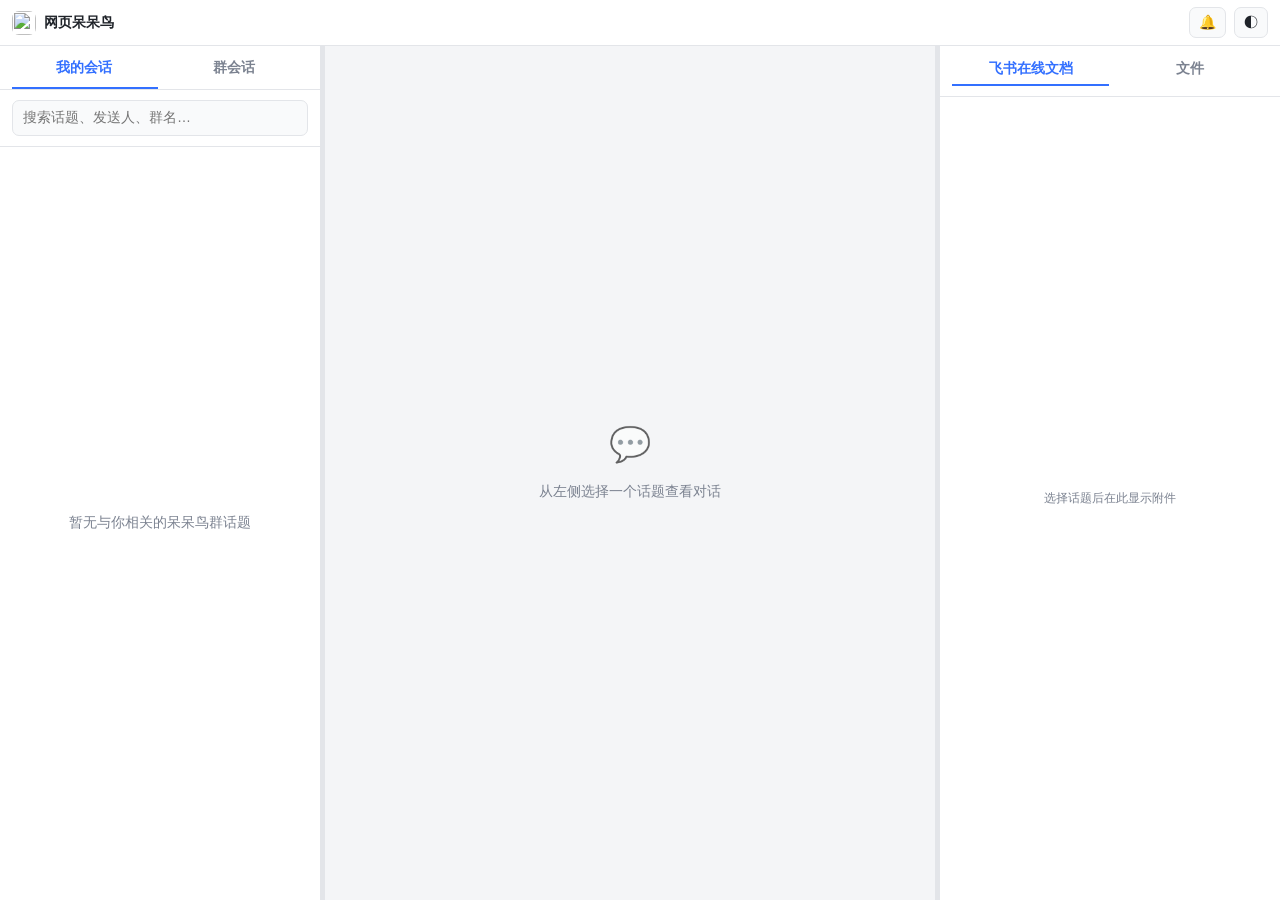
==== web/index.html @ a926894e "fix(scroll): 移除破坏滚动定位的 content-visibility 并引入智能跟底机制 (v1.9.16)" ====
<!doctype html>
<html lang="zh-CN">
<head>
<meta charset="utf-8">
<meta name="viewport" content="width=device-width, initial-scale=1">
<meta name="referrer" content="no-referrer">
<title>网页呆呆鸟</title>
<link rel="icon" href="/favicon.svg" type="image/svg+xml">
<link rel="icon" href="/favicon.ico" sizes="16x16 32x32 48x48">
<link rel="apple-touch-icon" href="/apple-touch-icon.png">
<link rel="manifest" href="/manifest.webmanifest">
<meta name="theme-color" id="themeColor" content="#ffffff">
<meta name="mobile-web-app-capable" content="yes">
<meta name="apple-mobile-web-app-capable" content="yes">
<meta name="apple-mobile-web-app-title" content="网页呆呆鸟">
<link rel="stylesheet" href="style.css?v=1.9.16">
</head>
<body>
<header class="topbar">
  <div class="brand"><img class="logo-img" src="/favicon.svg" alt="" width="24" height="24"> 网页呆呆鸟</div>
  <span id="modeBadge" class="badge" hidden>模拟模式</span>
  <div class="spacer"></div>
  <button id="btnNotify" class="btn icon" title="任务完成通知设置">🔔</button>
  <button id="btnGroups" class="btn" title="选择要包含的群聊" hidden><span id="groupLabel">选择群聊</span> <span id="groupCount" class="count"></span></button>
  <button id="btnRefresh" class="btn icon" title="对话会自动更新；点此立即重新拉取" hidden>↻</button>
  <button id="btnMarkAllRead" class="btn icon" title="全部标记为已读" hidden>✓</button>
  <a id="btnLogin" class="btn primary" href="/api/auth/login" hidden>用飞书登录</a>
  <div id="userBox" class="userbox" hidden><span id="userAvatar"></span><span id="userName" class="uname"></span><button id="btnLogout" class="btn" title="退出登录（清除本地 token）">退出</button></div>
  <button id="btnInstall" class="btn" title="把本页安装为独立的应用窗口（Chrome）" hidden>安装应用</button>
  <button id="btnTheme" class="btn icon" title="切换明/暗主题">◐</button>
</header>

<main id="layout">
  <aside id="colList" class="col">
    <div class="col-tabs-bar">
      <div id="topicTabs" class="tabs" role="tablist">
        <button id="tabMyTopics" class="tab on" role="tab" aria-selected="true">我的会话 <span id="myCount" class="count"></span></button>
        <button id="tabGroupTopics" class="tab" role="tab" aria-selected="false">群会话 <span id="groupCountTab" class="count"></span></button>
      </div>
    </div>
    <div class="col-head">
      <input id="search" type="search" placeholder="搜索话题、发送人、群名…" autocomplete="off">
      <button id="btnNewTopic" class="btn primary nt-btn" title="在所选群聊中发起新话题" hidden>＋ 新话题</button>
    </div>
    <div id="banner"></div>
    <div id="topicList" class="scroll"></div>
  </aside>
  <div class="splitter" data-var="--left-w" data-dir="1"></div>

  <section id="colChat" class="col">
    <div id="chatHead" class="col-head chat-head" hidden>
      <div class="chat-title" id="chatTitle"></div>
      <div class="chat-sub" id="chatSub"></div>
    </div>
    <div id="chatWarn"></div>
    <div id="messages" class="scroll">
      <div class="empty"><div class="empty-ico">💬</div><div>从左侧选择一个话题查看对话</div></div>
    </div>
    <form id="composer" class="composer" hidden autocomplete="off">
      <div id="composerNotice"></div>
      <div id="replyErr"></div>
      <div id="mentionPop" class="mention-pop" hidden></div>
      <div id="replyTray" class="tray"></div>
      <div class="composer-row">
        <button id="btnMention" type="button" class="btn icon" title="@ 话题中的成员">@</button>
        <button id="btnAttach" type="button" class="btn icon" title="添加图片/文件（也可粘贴或拖拽到此处）">📎</button>
        <input id="replyFile" type="file" multiple hidden>
        <textarea id="replyInput" rows="1" maxlength="10000" placeholder="回复话题…（Enter 发送，Shift+Enter 换行）"></textarea>
        <button id="btnSend" type="submit" class="btn primary">发送</button>
      </div>
      <div class="composer-foot">
        <div class="composer-hint" id="replyHint">以你本人的身份回复到该话题 · 可粘贴/拖拽图片与文件</div>
      </div>
    </form>
  </section>
  <div class="splitter" data-var="--right-w" data-dir="-1"></div>

  <aside id="colFiles" class="col">
    <div id="filesHead" class="col-head">
      <div id="filesTabs" class="tabs" role="tablist">
        <button id="tabFiles" class="tab on" role="tab" aria-selected="true">飞书在线文档 <span id="filesCount" class="count"></span></button>
        <button id="tabDl" class="tab" role="tab" aria-selected="false">文件 <span id="dlCount" class="count"></span></button>
      </div>
      <span id="filesTitle" hidden>预览</span>
    </div>
    <div id="filesBody" class="scroll"><div class="empty small">选择话题后在此显示附件</div></div>
  </aside>
</main>

<div id="modal" class="modal" hidden>
  <div class="modal-card" role="dialog" aria-modal="true" aria-labelledby="modalTitle">
    <div class="modal-head">
      <h2 id="modalTitle">选择群聊</h2>
      <button id="modalClose" class="btn icon" title="关闭">✕</button>
    </div>
    <p class="hint">勾选要在左侧显示话题的群聊（机器人需已在群内）。选择会保存在本地 <code>selection.json</code>。</p>
    <input id="groupSearch" type="search" placeholder="搜索群名…" autocomplete="off">
    <div id="groupList" class="group-list"></div>
    <div class="modal-foot">
      <button id="groupAll" class="btn">全选</button>
      <button id="groupNone" class="btn">清空</button>
      <div class="spacer"></div>
      <button id="groupSave" class="btn primary">保存并加载</button>
    </div>
  </div>
</div>
<div id="ntModal" class="modal" hidden>
  <form id="ntForm" class="modal-card nt-card" role="dialog" aria-modal="true" aria-labelledby="ntTitle" autocomplete="off">
    <div class="modal-head">
      <h2 id="ntTitle">发起新话题</h2>
      <button id="ntClose" type="button" class="btn icon" title="关闭">✕</button>
    </div>
    <div class="nt-row"><label for="ntChat">发到群聊</label><select id="ntChat"></select></div>
    <div class="nt-row nt-modes">
      <label class="radio"><input type="radio" name="ntMode" value="root" checked> 发送一条新消息作为话题</label>
      <label class="radio"><input type="radio" name="ntMode" value="reply"> 在群里已有的消息下开启话题</label>
    </div>
    <div id="ntRecent" class="nt-recent" hidden></div>
    <p class="hint" id="ntExplain">飞书没有「创建话题」接口：这里以你的身份向群里发送一条消息，它会出现在左侧列表中；第一次有人（包括你）以话题形式回复它之后，飞书才会真正创建话题。</p>
    <div id="ntErr"></div>
    <div id="ntMentionPop" class="mention-pop nt-pop" hidden></div>
    <div id="ntTray" class="tray"></div>
    <div class="composer-row">
      <button id="ntMention" type="button" class="btn icon" title="@ 成员">@</button>
      <button id="ntAttach" type="button" class="btn icon" title="添加图片/文件（也可粘贴或拖拽）">📎</button>
      <input id="ntFile" type="file" multiple hidden>
      <textarea id="ntInput" rows="4" maxlength="10000" placeholder="输入话题内容…（Ctrl/⌘+Enter 发送）"></textarea>
    </div>
    <div class="modal-foot">
      <span class="composer-hint" id="ntHint"></span>
      <div class="spacer"></div>
      <button id="ntCancel" type="button" class="btn">取消</button>
      <button id="ntSend" type="submit" class="btn primary">发送</button>
    </div>
  </form>
</div>
<div id="notifyModal" class="modal" hidden>
  <div class="modal-card notify-card" role="dialog" aria-modal="true" aria-labelledby="notifyTitle">
    <div class="modal-head">
      <h2 id="notifyTitle">🔔 任务完成通知设置</h2>
      <button id="notifyClose" type="button" class="btn icon" title="关闭">✕</button>
    </div>
    <p class="hint">当呆呆鸟执行完耗时较长的思考或生成任务后，通过多渠道及时通知你，无需一直盯屏等待。</p>

    <div class="notify-section">
      <div class="notify-row">
        <label class="notify-toggle">
          <input type="checkbox" id="chkNotifyFeishu" checked>
          <span class="notify-title">📱 飞书单聊消息强提醒（推荐）</span>
        </label>
        <button id="btnTestFeishu" type="button" class="btn sm">发送测试卡片</button>
      </div>
      <p class="notify-desc">任务完成时，飞书应用机器人会向你的飞书账号直接发送 1 对 1 卡片通知。<b>手机和电脑飞书均会响铃、弹窗、显示红点角标</b>，点击卡片按钮可直接跳转回本话题。</p>
    </div>

    <div class="notify-section">
      <div class="notify-row">
        <label class="notify-toggle">
          <input type="checkbox" id="chkNotifyBrowser" checked>
          <span class="notify-title">💻 电脑桌面系统通知</span>
        </label>
        <button id="btnTestBrowser" type="button" class="btn sm">授权 / 测试通知</button>
      </div>
      <p class="notify-desc">在电脑屏幕角落弹出系统横幅通知（通过浏览器原生 Notification API）。网页在后台或最小化时也能收到。<span id="browserPermStatus" class="perm-status"></span></p>
    </div>

    <div class="notify-section">
      <div class="notify-row">
        <label class="notify-toggle">
          <input type="checkbox" id="chkNotifySound" checked>
          <span class="notify-title">🔊 任务完成提示音</span>
        </label>
        <button id="btnTestSound" type="button" class="btn sm">试听音效</button>
      </div>
      <p class="notify-desc">任务完成时自动播放清脆的完成提示音（叮咚声）。</p>
    </div>

    <div class="modal-foot">
      <span id="notifyStatus" class="composer-hint"></span>
      <div class="spacer"></div>
      <button id="btnNotifyDone" type="button" class="btn primary">保存并关闭</button>
    </div>
  </div>
</div>
<div id="encryptModal" class="modal" hidden>
  <div class="modal-card encrypt-card" role="dialog" aria-modal="true">
    <div class="encrypt-title">📎 附件权限</div>
    <div class="encrypt-desc">本次消息包含附件，请选择权限模式：</div>
    <div class="encrypt-opts">
      <button id="encryptYes" type="button" class="encrypt-btn selected">
        <span class="encrypt-ico">🔒</span>
        <span class="encrypt-label">加密发送</span>
        <span class="encrypt-sub">仅你和呆呆鸟可阅读</span>
      </button>
      <button id="encryptNo" type="button" class="encrypt-btn">
        <span class="encrypt-ico">👥</span>
        <span class="encrypt-label">群可阅读</span>
        <span class="encrypt-sub">当前群成员均可查看附件</span>
      </button>
    </div>
    <div class="encrypt-foot">
      <button id="encryptCancel" type="button" class="btn">取消</button>
      <button id="encryptConfirm" type="button" class="btn primary">确认发送</button>
    </div>
  </div>
</div>
<script src="app.js?v=1.9.16"></script>
<script src="pwa.js"></script>
</body>
</html>
---- web/style.css ----
:root {
  --bg: #f4f5f7; --panel: #ffffff; --panel2: #f9fafb; --border: #e3e5e9; --text: #1f2329; --muted: #7b8290;
  --accent: #3370ff; --accent-bg: #e8f0ff; --bubble: #f1f3f6; --bubble-root: #e8f0ff; --hover: #eef0f3;
  --code-bg: #f3f4f6; --warn-bg: #fff6e0; --warn-fg: #8a5a00; --err-bg: #fdecec; --err-fg: #b42318;
  --shadow: 0 8px 30px rgba(0,0,0,.18);
  --left-w: 320px; --right-w: 340px;
  color-scheme: light;
}
:root[data-theme="dark"] {
  --bg: #17181b; --panel: #1f2023; --panel2: #232428; --border: #33353a; --text: #dfe1e6; --muted: #8b919c;
  --accent: #6c9bff; --accent-bg: #26334f; --bubble: #2a2c31; --bubble-root: #26334f; --hover: #2a2c31;
  --code-bg: #16171a; --warn-bg: #3a2f14; --warn-fg: #f0c36d; --err-bg: #3b1d1d; --err-fg: #ff9b93;
  --shadow: 0 8px 30px rgba(0,0,0,.55);
  color-scheme: dark;
}
* { box-sizing: border-box; }
html, body { height: 100%; margin: 0; }
body {
  background: var(--bg); color: var(--text); display: flex; flex-direction: column; overflow: hidden;
  font: 14px/1.55 -apple-system, BlinkMacSystemFont, "Segoe UI", "PingFang SC", "Microsoft YaHei", "Noto Sans CJK SC", sans-serif;
}
button, input { font: inherit; color: inherit; }
.topbar { height: 46px; flex: none; display: flex; align-items: center; gap: 8px; padding: 0 12px; background: var(--panel); border-bottom: 1px solid var(--border); }
.brand { font-weight: 600; display: flex; align-items: center; gap: 8px; }
.logo { width: 24px; height: 24px; display: inline-grid; place-items: center; border-radius: 7px; background: var(--accent); color: #fff; font-size: 15px; }
.spacer { flex: 1; }
.badge { padding: 1px 8px; border-radius: 10px; background: var(--warn-bg); color: var(--warn-fg); font-size: 12px; }
.btn { border: 1px solid var(--border); background: var(--panel2); border-radius: 7px; padding: 4px 12px; cursor: pointer; }
.btn:hover { background: var(--hover); }
.btn.icon { padding: 4px 9px; }
.btn.primary { background: var(--accent); border-color: var(--accent); color: #fff; }
.btn.primary:hover { filter: brightness(1.08); }
.count { color: var(--muted); font-size: 12px; }
.btn .count { background: var(--accent-bg); color: var(--accent); border-radius: 9px; padding: 0 6px; }
.btn .count:empty { display: none; }
#btnGroups { display: inline-flex; align-items: center; gap: 6px; max-width: min(320px, 36vw); }
#groupLabel { min-width: 0; overflow: hidden; text-overflow: ellipsis; white-space: nowrap; }
#btnRefresh.spin { animation: spin .8s linear infinite; }
@keyframes spin { to { transform: rotate(360deg); } }

#layout { flex: 1; min-height: 0; display: grid; grid-template-columns: var(--left-w) 5px minmax(320px, 1fr) 5px var(--right-w); }
.col { min-width: 0; min-height: 0; display: flex; flex-direction: column; background: var(--panel); }
#colChat { background: var(--bg); }
.splitter { cursor: col-resize; background: var(--border); transition: background .15s; }
.splitter:hover, .splitter.drag { background: var(--accent); }
.col-tabs-bar { flex: none; padding: 6px 12px 0; border-bottom: 1px solid var(--border); background: var(--panel); }
.col-tabs-bar .tabs { display: flex; gap: 4px; width: 100%; }
.col-tabs-bar .tab { flex: 1; text-align: center; padding: 6px 4px 8px; font-size: 13.5px; font-weight: 600; color: var(--muted); border: 0; border-bottom: 2px solid transparent; background: transparent; cursor: pointer; border-radius: 0; transition: color .15s, border-color .15s; }
.col-tabs-bar .tab:hover { color: var(--text); }
.col-tabs-bar .tab.on { color: var(--accent); border-bottom-color: var(--accent); }
.col-tabs-bar .tab .count { font-size: 11.5px; margin-left: 3px; }
.col-head { flex: none; padding: 10px 12px; border-bottom: 1px solid var(--border); background: var(--panel); display: flex; align-items: center; gap: 8px; font-weight: 600; }
.col-head input { width: 100%; padding: 6px 10px; border-radius: 7px; border: 1px solid var(--border); background: var(--panel2); outline: none; font-weight: 400; }
.col-head input:focus, #groupSearch:focus { border-color: var(--accent); }
.scroll { flex: 1; min-height: 0; overflow: auto; }

/* topic list */
.topic { display: flex; gap: 10px; padding: 10px 12px; border-bottom: 1px solid var(--border); cursor: pointer; border-left: 3px solid transparent; }
.topic:hover { background: var(--hover); }
.topic.active { background: var(--accent-bg); border-left-color: var(--accent); }
.topic-main { flex: 1; min-width: 0; }
.topic-row { display: flex; gap: 8px; align-items: baseline; }
.topic-title { flex: 1; min-width: 0; font-weight: 600; white-space: nowrap; overflow: hidden; text-overflow: ellipsis; }
.topic-snip { color: var(--muted); font-size: 12px; white-space: nowrap; overflow: hidden; text-overflow: ellipsis; }
.topic-meta { display: flex; flex-wrap: wrap; gap: 4px 6px; align-items: center; color: var(--muted); font-size: 12px; margin-top: 3px; }
.topic-meta .who { overflow: hidden; text-overflow: ellipsis; white-space: nowrap; max-width: 120px; flex: none; }
.topic-chat-row { display: flex; align-items: center; margin-top: 4px; min-width: 0; }
.pill { background: var(--bubble); border-radius: 9px; padding: 0 7px; font-size: 11px; white-space: nowrap; }
.pill.chat { max-width: 100%; overflow: hidden; text-overflow: ellipsis; white-space: nowrap; color: var(--accent); background: var(--accent-bg); padding: 1px 7px; line-height: 18px; }
.topic-time { white-space: nowrap; color: var(--muted); font-size: 12px; }
.unread-dot { display: inline-block; width: 8px; height: 8px; background: #ff4d4f; border-radius: 50%; flex: none; margin-right: 6px; align-self: center; box-shadow: 0 0 0 2px var(--panel); }
.pill.unread { background: rgba(255, 77, 79, 0.12); color: #ff4d4f; font-weight: 600; }
.topic.unread .topic-title { font-weight: 700; color: var(--text); }

.avatar { flex: none; width: 32px; height: 32px; border-radius: 50%; overflow: hidden; display: grid; place-items: center; color: #fff; font-size: 13px; font-weight: 600; user-select: none; }
.avatar img { width: 100%; height: 100%; object-fit: cover; display: block; }
.avatar.sm { width: 24px; height: 24px; font-size: 11px; }

/* banners */
.banner { margin: 8px 10px; padding: 8px 10px; border-radius: 8px; font-size: 12px; line-height: 1.5; word-break: break-word; }
.banner.warn { background: var(--warn-bg); color: var(--warn-fg); }
.banner.err { background: var(--err-bg); color: var(--err-fg); }
.banner .hint { margin-top: 3px; opacity: .9; }
.empty { height: 100%; min-height: 160px; display: flex; flex-direction: column; align-items: center; justify-content: center; gap: 10px; color: var(--muted); text-align: center; padding: 20px; }
.empty-ico { font-size: 34px; opacity: .6; }
.empty.small { font-size: 12px; }
.loading { padding: 14px; color: var(--muted); font-size: 12px; text-align: center; }

/* chat */
.chat-head { flex-direction: column; align-items: flex-start; gap: 0; }
.chat-title { font-size: 15px; max-width: 100%; white-space: nowrap; overflow: hidden; text-overflow: ellipsis; }
.chat-sub { color: var(--muted); font-size: 12px; font-weight: 400; }
#messages { padding: 14px 18px 40px; }
.day { text-align: center; color: var(--muted); font-size: 12px; margin: 14px 0 8px; }
.day span { background: var(--panel); border: 1px solid var(--border); padding: 1px 10px; border-radius: 10px; }
.msg { display: flex; gap: 10px; margin: 12px 0; max-width: 960px; }
.msg-body { min-width: 0; max-width: calc(100% - 44px); flex: 1; }
.msg-head { font-size: 12px; color: var(--muted); margin-bottom: 4px; display: flex; gap: 8px; align-items: baseline; }
.msg-head .name { color: var(--text); font-weight: 600; }
.tag { font-size: 10px; border: 1px solid var(--border); border-radius: 4px; padding: 0 4px; color: var(--muted); }
.tag.root { color: var(--accent); border-color: var(--accent); }
.bubble { background: var(--bubble); border: 1px solid var(--border); border-radius: 4px 12px 12px 12px; padding: 10px 14px; overflow-wrap: anywhere; display: inline-block; max-width: 100%; text-align: left; line-height: 1.65; }
.msg.root .bubble { background: var(--bubble-root); }
.bubble .ptitle { font-weight: 700; font-size: 15px; margin-bottom: 6px; }
.bubble p { margin: 2px 0; min-height: 1.55em; white-space: pre-wrap; line-height: 1.65; }
.bubble p.blank { min-height: .45em; margin: 0; }
.bubble .b, .card .b { font-weight: 600; } .bubble .i, .card .i { font-style: italic; } .bubble .u, .card .u { text-decoration: underline; } .bubble .s, .card .s { text-decoration: line-through; }
.muted { color: var(--muted); }
.mention { color: var(--accent); background: var(--accent-bg); border-radius: 4px; padding: 0 4px; font-weight: 500; }
.bubble a { color: var(--accent); text-decoration: none; word-break: break-all; }
.bubble a:hover { text-decoration: underline; }
.bubble a.doc::before { content: "📄 "; }
.bubble img.inline { display: block; width: auto; height: auto; max-width: 460px; max-height: 340px; border-radius: 8px; margin: 6px 0; cursor: zoom-in; background: var(--code-bg); }
.bubble pre, .card pre { margin: 0; background: var(--code-bg); border: 1px solid var(--border); border-radius: 8px; padding: 10px 12px; overflow: auto; font: 12.5px/1.55 ui-monospace, SFMono-Regular, Menlo, Consolas, monospace; white-space: pre; }
.rt-codewrap { margin: 6px 0; border: 1px solid var(--border); border-radius: 8px; overflow: hidden; background: var(--code-bg); }
.rt-codewrap pre { border: 0; border-radius: 0; margin: 0; }
.rt-codelang { font: 11px/1.4 ui-monospace, SFMono-Regular, Menlo, monospace; color: var(--muted); background: color-mix(in srgb, var(--border) 45%, var(--code-bg)); padding: 3px 10px; border-bottom: 1px solid var(--border); text-transform: lowercase; }
.bubble hr { border: 0; border-top: 1px solid var(--border); margin: 8px 0; }
.chip { display: inline-flex; align-items: center; gap: 8px; margin: 3px 0; padding: 6px 10px; border: 1px solid var(--border); background: var(--panel); border-radius: 8px; cursor: pointer; max-width: 100%; }
.chip:hover { border-color: var(--accent); }
.chip .ico { font-size: 20px; }
.chip .nm { overflow: hidden; text-overflow: ellipsis; white-space: nowrap; }
.video-card { position: relative; display: block; margin: 4px 0; cursor: pointer; border-radius: 8px; overflow: hidden; background: #000; width: 280px; height: 160px; }
.video-card img { width: 100%; height: 100%; object-fit: cover; opacity: .85; }
.video-card .play { position: absolute; inset: 0; display: grid; place-items: center; color: #fff; font-size: 36px; text-shadow: 0 1px 8px rgba(0,0,0,.6); }
.video-card .cap { position: absolute; left: 8px; bottom: 6px; color: #fff; font-size: 12px; text-shadow: 0 1px 4px #000; }

/* ---- rich text headings, lists, blockquotes ---- */
.rt-heading { font-weight: 700; line-height: 1.4; margin: 12px 0 5px; color: var(--text); }
.rt-heading:first-child, p.rt-sec:first-child { margin-top: 2px; }
.rt-h1 { font-size: 17px; border-bottom: 1px solid var(--border); padding-bottom: 4px; }
.rt-h2 { font-size: 15.5px; }
.rt-h3 { font-size: 14.5px; }
.rt-h4, .rt-h5, .rt-h6 { font-size: 14px; }
p.rt-sec, .card-body .cb-text p.rt-sec { margin: 10px 0 4px; font-size: 14.5px; font-weight: 600; line-height: 1.5; }
.rt-li { display: flex; align-items: baseline; gap: 7px; margin: 3px 0; line-height: 1.65; }
.rt-li.lv-1 { padding-left: 20px; }
.rt-li.lv-2 { padding-left: 40px; }
.rt-li.lv-3 { padding-left: 60px; }
.rt-li .rt-marker { flex: none; user-select: none; font-weight: 600; }
.rt-li.ul .rt-marker { color: var(--accent); width: 12px; text-align: center; font-size: 15px; line-height: 1; }
.rt-li.ul.lv-1 .rt-marker { font-size: 14px; }
.rt-li.ol .rt-marker { color: var(--text); min-width: 18px; text-align: right; font-variant-numeric: tabular-nums; }
.rt-li .rt-lic { flex: 1; min-width: 0; white-space: pre-wrap; overflow-wrap: anywhere; }
.rt-quote { margin: 6px 0; padding: 6px 12px; border-left: 3px solid var(--accent); background: color-mix(in srgb, var(--accent) 6%, var(--panel2)); border-radius: 0 6px 6px 0; color: var(--text); }
.rt-quote p { margin: 2px 0 !important; min-height: 0 !important; }

/* files */
.sec { padding: 10px 12px 4px; color: var(--muted); font-size: 12px; font-weight: 600; }
.file { display: flex; gap: 10px; align-items: center; padding: 7px 12px; cursor: pointer; text-decoration: none; color: inherit; }
.file:hover { background: var(--hover); }
.file.active { background: var(--accent-bg); }
.file .thumb { flex: none; width: 40px; height: 40px; border-radius: 6px; overflow: hidden; background: var(--bubble); display: grid; place-items: center; font-size: 20px; }
.file .thumb img { width: 100%; height: 100%; object-fit: cover; }
.file .info { min-width: 0; }
.file .fname { overflow: hidden; text-overflow: ellipsis; white-space: nowrap; }
.file .fsub { color: var(--muted); font-size: 12px; overflow: hidden; text-overflow: ellipsis; white-space: nowrap; }
.preview-bar { display: flex; gap: 6px; align-items: center; padding: 8px 10px; border-bottom: 1px solid var(--border); }
.preview-bar .nm { flex: 1; min-width: 0; font-weight: 600; overflow: hidden; text-overflow: ellipsis; white-space: nowrap; }
.preview-bar a.btn { text-decoration: none; display: inline-block; }
.preview-body { flex: 1; min-height: 0; display: flex; align-items: center; justify-content: center; background: var(--panel2); overflow: auto; }
.preview-body img { max-width: 100%; max-height: 100%; object-fit: contain; }
.preview-body iframe { width: 100%; height: 100%; border: 0; background: #fff; }
.preview-body video, .preview-body audio { max-width: 100%; }
.preview-body pre { margin: 0; align-self: stretch; width: 100%; padding: 10px 12px; overflow: auto; font: 12.5px/1.5 ui-monospace, SFMono-Regular, Menlo, Consolas, monospace; white-space: pre-wrap; word-break: break-all; }
.preview-body .nopreview { text-align: center; color: var(--muted); padding: 24px; }
#filesBody.previewing { display: flex; flex-direction: column; overflow: hidden; }

/* modal */
.modal { position: fixed; inset: 0; background: rgba(0,0,0,.4); display: grid; place-items: center; z-index: 10; }
.modal[hidden] { display: none; }
.modal-card { width: min(560px, 92vw); max-height: 82vh; display: flex; flex-direction: column; gap: 8px; background: var(--panel); border: 1px solid var(--border); border-radius: 12px; padding: 14px 16px; box-shadow: var(--shadow); }
.modal-head { display: flex; align-items: center; justify-content: space-between; }
.modal-head h2 { margin: 0; font-size: 16px; }
.modal .hint { margin: 0; color: var(--muted); font-size: 12px; }
code { background: var(--code-bg); padding: 0 4px; border-radius: 4px; }
#groupSearch { padding: 6px 10px; border-radius: 7px; border: 1px solid var(--border); background: var(--panel2); outline: none; }
.group-list { flex: 1; min-height: 120px; overflow: auto; border: 1px solid var(--border); border-radius: 8px; }
.group-item { display: flex; gap: 10px; align-items: center; padding: 8px 10px; cursor: pointer; border-bottom: 1px solid var(--border); }
.group-item:last-child { border-bottom: 0; }
.group-item:hover { background: var(--hover); }
.group-item .gname { font-weight: 600; }
.group-item .gdesc { color: var(--muted); font-size: 12px; }
.modal-foot { display: flex; gap: 8px; }
@media (max-width: 1100px) { :root { --left-w: 260px; --right-w: 260px; } }

a.btn { text-decoration: none; color: inherit; display: inline-block; }
a.btn.primary { color: #fff; }
.userbox { display: flex; align-items: center; gap: 8px; }
.userbox .uname { max-width: 160px; overflow: hidden; text-overflow: ellipsis; white-space: nowrap; font-size: 13px; }
.failbox { display: inline-block; max-width: 360px; padding: 8px 10px; margin: 4px 0; border: 1px dashed var(--border); border-radius: 8px; color: var(--muted); font-size: 12px; }
.failbox .failhint { margin-top: 2px; line-height: 1.5; }
.empty .btn.primary { padding: 7px 18px; }
.empty .sub { font-size: 12px; max-width: 340px; }
[hidden] { display: none !important; }

/* ---- inline text styles ---- */
.bubble .ic, .card .ic { font: 12.5px ui-monospace, SFMono-Regular, Menlo, Consolas, monospace; background: var(--code-bg); border: 1px solid var(--border); border-radius: 4px; padding: 1px 5px; }
.ttag { display: inline-block; font-size: 11px; line-height: 1.5; padding: 0 6px; border-radius: 4px; background: var(--accent-bg); color: var(--accent); margin-left: 6px; }
.c-green { color: #2ea121; } .c-red { color: #e5393b; } .c-orange { color: #e07400; } .c-yellow { color: #b88600; }
.c-blue { color: var(--accent); } .c-grey, .c-gray { color: var(--muted); } .c-purple, .c-violet { color: #8a4fe0; } .c-carmine { color: #d3225c; }
:root[data-theme="dark"] .c-green { color: #5fd44f; } :root[data-theme="dark"] .c-red { color: #ff7a75; } :root[data-theme="dark"] .c-orange { color: #ffa94d; } :root[data-theme="dark"] .c-yellow { color: #f0c36d; }

/* ---- compact "cannot load" placeholders ---- */
.failchip { display: inline-flex; flex-wrap: wrap; align-items: center; gap: 2px; margin: 2px 0; padding: 2px 8px; border: 1px dashed var(--border); border-radius: 12px; color: var(--muted); font-size: 12px; line-height: 1.6; cursor: help; }
.openfs { color: var(--accent); text-decoration: none; font-size: 12px; white-space: nowrap; }
.openfs:hover { text-decoration: underline; }
.banner.compact { margin: 6px 12px; padding: 4px 10px; font-size: 12px; }
.chip.nodl { cursor: default; opacity: .85; }
.chip.nodl .openfs { margin-left: 6px; }
.file.failed .thumb { opacity: .6; }
.file.failed .fsub { color: var(--muted); }
.nopreview-act { margin-top: 10px; }
.nopreview-act a.openfs.btn { display: inline-block; text-decoration: none; padding: 4px 12px; color: var(--accent); }
.cardmiss { color: var(--muted); font-size: 12px; margin-top: 4px; }

/* ---- system line / pending ---- */
.sysmsg { text-align: center; color: var(--muted); font-size: 12px; margin: 10px auto; max-width: 640px; }
.msg.pending { opacity: .6; }
.pendtag { color: var(--accent); }

/* ---- merged forward quote ---- */
.fwdbubble { min-width: 260px; }
.fwd { margin-top: 6px; border-left: 3px solid var(--accent); background: var(--panel); border-radius: 0 8px 8px 0; padding: 4px 10px; }
.fwd-head { color: var(--muted); font-size: 12px; font-weight: 600; margin: 2px 0 4px; }
.fwd-item { padding: 5px 0; border-top: 1px dashed var(--border); }
.fwd-item:first-of-type { border-top: 0; }
.fwd-meta { display: flex; gap: 8px; color: var(--muted); font-size: 11.5px; }
.fwd-meta .name { color: var(--text); font-weight: 600; }
.fwd-body .fwd { margin-top: 4px; }
.fwd-body .bubble, .fwd-body p { max-width: 100%; }

/* ---- interactive cards ---- */
.bubble.cardbubble { padding: 0; background: transparent; border: 0; display: block; max-width: 820px; width: 100%; }
.card { --cc: #5b6370; width: 100%; min-width: 260px; max-width: 820px; background: var(--panel); border: 1px solid var(--border); border-radius: 10px; overflow: hidden; }
.card.t-blue { --cc: #3370ff; } .card.t-wathet { --cc: #3fa9f5; } .card.t-turquoise { --cc: #1fb5ad; } .card.t-green { --cc: #2ea121; }
.card.t-yellow { --cc: #e0a800; } .card.t-orange { --cc: #f07b00; } .card.t-red { --cc: #e5393b; } .card.t-carmine { --cc: #d3225c; }
.card.t-violet { --cc: #8a4fe0; } .card.t-purple { --cc: #7b57e0; } .card.t-indigo { --cc: #4955d3; } .card.t-grey { --cc: #8f959e; }
.card-head { padding: 9px 14px; border-left: 4px solid var(--cc); background: color-mix(in srgb, var(--cc) 14%, var(--panel)); }
.card-title { font-weight: 700; display: flex; flex-wrap: wrap; align-items: center; gap: 2px; }
.card-title .ttag { margin-left: 4px; }
.card-sub { color: var(--muted); font-size: 12px; margin-top: 1px; }
.card-body { padding: 12px 16px 14px; display: flex; flex-direction: column; gap: 8px; line-height: 1.65; }
.card-body .cb-text p { margin: 2px 0; min-height: 1.55em; white-space: pre-wrap; line-height: 1.65; }
.card-body .cb-text p.blank { min-height: .45em; margin: 0; }
.card-body .cb-hr { border: 0; border-top: 1px solid var(--border); margin: 4px 0; width: 100%; }
.card-body .cb-note { color: var(--muted); font-size: 12px; }
.card-body .cb-note p { min-height: 0; }
.cb-fields { display: grid; grid-template-columns: 1fr 1fr; gap: 6px 12px; }
.cb-field { grid-column: span 2; } .cb-field.short { grid-column: span 1; }
.cb-field p { margin: 0; white-space: pre-wrap; }
.cb-cols { display: grid; gap: 12px; align-items: start; }
.cb-col { display: flex; flex-direction: column; gap: 6px; min-width: 0; }
.cb-group { border: 1px solid var(--border); border-radius: 8px; padding: 6px 10px; display: flex; flex-direction: column; gap: 6px; }
.cb-collapse { border: 1px solid var(--border); border-radius: 8px; background: var(--panel2); }
.cb-collapse > summary { cursor: pointer; padding: 5px 10px; font-weight: 600; user-select: none; }
.cb-collapse .cb-inner { padding: 4px 10px 8px; display: flex; flex-direction: column; gap: 6px; }
.cb-actions { display: flex; flex-wrap: wrap; gap: 8px; }
.cbtn { display: inline-block; padding: 3px 14px; border: 1px solid var(--border); border-radius: 6px; background: var(--panel2); color: var(--text); text-decoration: none; font-size: 13px; }
a.cbtn:hover { border-color: var(--accent); text-decoration: none; }
.cbtn.primary { background: var(--accent); border-color: var(--accent); color: #fff !important; }
.cbtn.danger { color: #e5393b !important; border-color: #e5393b; }
.cbtn.disabled { opacity: .55; cursor: not-allowed; }
.cb-tablewrap { overflow: auto; max-width: 100%; margin: 6px 0; border: 1px solid var(--border); border-radius: 8px; background: var(--panel); }
.cb-table { border-collapse: collapse; font-size: 13px; width: 100%; line-height: 1.55; }
.cb-table th, .cb-table td { border: 1px solid var(--border); padding: 7px 11px; text-align: left; vertical-align: top; white-space: pre-wrap; }
.cb-table tr:first-child th { border-top: 0; }
.cb-table tbody tr:last-child td { border-bottom: 0; }
.cb-table th:first-child, .cb-table td:first-child { border-left: 0; }
.cb-table th:last-child, .cb-table td:last-child { border-right: 0; }
.cb-table th { background: var(--panel2); font-weight: 600; color: var(--text); }
.cb-table tbody tr:hover td { background: color-mix(in srgb, var(--hover) 50%, transparent); }

/* ---- reply composer ---- */
.composer { flex: none; position: relative; border-top: 1px solid var(--border); background: var(--panel); padding: 8px 14px 6px; contain: layout; }
.composer[hidden] { display: none; }
.composer-row { display: flex; gap: 8px; align-items: flex-end; }
.composer textarea { flex: 1; min-width: 0; resize: none; min-height: 34px; max-height: 180px; box-sizing: border-box; field-sizing: content; padding: 7px 10px; border: 1px solid var(--border); border-radius: 8px; background: var(--panel2); outline: none; line-height: 1.5; font: inherit; }
.composer textarea:focus { border-color: var(--accent); }
.composer textarea:disabled { opacity: .6; }
.composer .btn { height: 34px; flex: none; }
.composer-hint { color: var(--muted); font-size: 11px; margin-top: 3px; }
.composer-foot { display: flex; align-items: center; gap: 8px; margin-top: 3px; }
.composer-foot .composer-hint { margin-top: 0; flex: 1; min-width: 0; }
#encryptModal { z-index: 20; }
.encrypt-card { width: 340px; padding: 20px 24px; text-align: center; }
.encrypt-title { font-size: 16px; font-weight: 700; margin-bottom: 6px; }
.encrypt-desc { font-size: 13px; color: var(--muted); margin-bottom: 16px; }
.encrypt-opts { display: flex; gap: 10px; margin-bottom: 18px; }
.encrypt-btn { flex: 1; display: flex; flex-direction: column; align-items: center; gap: 4px; padding: 14px 8px; border: 2px solid var(--border); border-radius: 10px; background: var(--panel); cursor: pointer; transition: border-color .15s, background .15s; }
.encrypt-btn:hover { border-color: var(--accent); }
.encrypt-btn.selected { border-color: var(--accent); background: color-mix(in srgb, var(--accent) 8%, var(--panel)); }
.encrypt-ico { font-size: 24px; }
.encrypt-label { font-size: 14px; font-weight: 600; color: var(--text); }
.encrypt-sub { font-size: 11px; color: var(--muted); line-height: 1.3; }
.encrypt-foot { display: flex; justify-content: flex-end; gap: 8px; }
.composer .banner { margin: 0 0 6px; }
.scope-actions { margin-top: 6px; display: flex; flex-direction: column; align-items: flex-start; gap: 4px; }
.banner .scope-actions .btn { text-decoration: none; }
.mention-pop { position: absolute; left: 14px; bottom: 62px; z-index: 5; width: 240px; max-height: 220px; overflow: auto; background: var(--panel); border: 1px solid var(--border); border-radius: 8px; box-shadow: var(--shadow); padding: 4px; }
.mention-pop[hidden] { display: none; }
.mention-pop .mi { display: block; width: 100%; text-align: left; border: 0; background: transparent; padding: 5px 8px; border-radius: 6px; cursor: pointer; }
.mention-pop .mi:hover { background: var(--hover); }

/* ---- new topic / attachments ---- */
.nt-btn { flex: none; white-space: nowrap; height: 30px; padding: 0 10px; }
.col-head .nt-btn[hidden] { display: none; }
.tray { display: flex; flex-wrap: wrap; gap: 6px; margin: 0 0 6px; }
.tray:empty { display: none; }
.tray.drop, .composer.drop, .nt-card.drop { outline: 2px dashed var(--accent); outline-offset: -4px; }
.tray .chip { position: relative; display: flex; align-items: center; gap: 6px; max-width: 220px; padding: 4px 24px 4px 4px; border: 1px solid var(--border); border-radius: 8px; background: var(--panel2); font-size: 12px; overflow: hidden; }
.tray .chip img { width: 44px; height: 44px; object-fit: cover; border-radius: 5px; flex: none; }
.tray .chip .ico { width: 44px; height: 44px; display: flex; align-items: center; justify-content: center; font-size: 22px; flex: none; }
.tray .chip .cn { min-width: 0; }
.tray .chip .cn .n { overflow: hidden; text-overflow: ellipsis; white-space: nowrap; max-width: 130px; }
.tray .chip .cn .s { color: var(--muted); font-size: 11px; }
.tray .chip .x { position: absolute; top: 2px; right: 2px; width: 18px; height: 18px; line-height: 16px; padding: 0; border: 0; border-radius: 50%; background: transparent; color: var(--muted); cursor: pointer; }
.tray .chip .x:hover { background: var(--hover); color: var(--text); }
.tray .chip .bar { position: absolute; left: 0; bottom: 0; height: 3px; background: var(--accent); width: 0; transition: width .1s; }
.tray .chip.err { border-color: #e5484d; }
.tray .chip.err .s { color: #e5484d; white-space: normal; }
.nt-card { width: min(640px, 94vw); position: relative; }
.nt-row { display: flex; align-items: center; gap: 8px; margin: 8px 0; }
.nt-row label { flex: none; color: var(--muted); }
.nt-row select { flex: 1; min-width: 0; padding: 6px 8px; border: 1px solid var(--border); border-radius: 7px; background: var(--panel2); color: inherit; }
.nt-modes { flex-wrap: wrap; gap: 14px; }
.nt-modes .radio { color: inherit; cursor: pointer; }
.nt-recent { max-height: 180px; overflow: auto; border: 1px solid var(--border); border-radius: 8px; margin-bottom: 8px; }
.nt-recent label { display: flex; gap: 8px; align-items: baseline; padding: 6px 10px; cursor: pointer; border-bottom: 1px solid var(--border); font-size: 12.5px; }
.nt-recent label:last-child { border-bottom: 0; }
.nt-recent label:hover { background: var(--hover); }
.nt-recent .who { flex: none; font-weight: 600; max-width: 90px; overflow: hidden; text-overflow: ellipsis; white-space: nowrap; }
.nt-recent .tx { flex: 1; min-width: 0; overflow: hidden; text-overflow: ellipsis; white-space: nowrap; }
.nt-recent .tm { flex: none; color: var(--muted); font-size: 11px; }
.nt-pop { left: 12px; bottom: 140px; }
.nt-card textarea { flex: 1; min-width: 0; resize: vertical; padding: 7px 10px; border: 1px solid var(--border); border-radius: 8px; background: var(--panel2); outline: none; font: inherit; line-height: 1.5; color: inherit; }
.nt-card textarea:focus { border-color: var(--accent); }
.nt-card .composer-row .btn { height: 34px; }
.pill.new { background: #3370ff22; color: var(--accent); }
.pendnote { margin: 6px 14px; padding: 6px 10px; border-radius: 8px; background: var(--panel2); color: var(--muted); font-size: 12px; }
.bubble .lthumb { display: block; max-width: 220px; max-height: 160px; border-radius: 6px; margin-top: 4px; }
.bubble .lfile { margin-top: 4px; font-size: 12.5px; }
.bubble .lupl { color: var(--muted); font-size: 12px; margin-top: 4px; }

/* ---- right pane tabs / downloads ---- */
.tabs { display: flex; gap: 2px; width: 100%; }
.tab { flex: 1; border: 0; border-bottom: 2px solid transparent; background: transparent; padding: 2px 6px 4px; cursor: pointer; color: var(--muted); font-weight: 600; border-radius: 0; }
.tab:hover { color: var(--text); }
.tab.on { color: var(--accent); border-bottom-color: var(--accent); }
#filesTitle[hidden], .tabs[hidden] { display: none; }
.dl-bar { display: flex; flex-wrap: wrap; align-items: center; gap: 6px; padding: 8px 12px; border-bottom: 1px solid var(--border); font-size: 12px; color: var(--muted); }
.dl-dir { flex: 1 1 100%; min-width: 0; overflow: hidden; text-overflow: ellipsis; white-space: nowrap; cursor: pointer; }
.dl-dir:hover { color: var(--accent); }
.file.dl { position: relative; }
.file .acts { display: none; gap: 2px; margin-left: auto; flex: none; }
.file:hover .acts, .file:focus-within .acts { display: flex; }
.file .acts button { border: 1px solid var(--border); background: var(--panel); border-radius: 6px; padding: 1px 6px; cursor: pointer; font-size: 12px; }
.file .acts button:hover { border-color: var(--accent); color: var(--accent); }
.file .fsub .st-run { color: var(--accent); }
.file .fsub .st-err { color: var(--err-fg); }
.file .fsub .st-ok { color: var(--muted); }
.file .fsub .retry, .failchip .retry, .dlst .retry { color: var(--accent); cursor: pointer; text-decoration: underline; background: none; border: 0; padding: 0 2px; font-size: inherit; }
.file .fsub .openfs { opacity: .75; }
.file.sel { background: var(--accent-bg); }
.dlst { margin-left: 6px; font-size: 12px; color: var(--muted); white-space: nowrap; }
.dlst.st-run { color: var(--accent); }
.dlst.st-err { color: var(--err-fg); }
.spin-dot { display: inline-block; width: 8px; height: 8px; border-radius: 50%; border: 2px solid var(--accent); border-right-color: transparent; animation: spin .8s linear infinite; vertical-align: -1px; margin-right: 4px; }
@keyframes spin { to { transform: rotate(360deg); } }
.ctxmenu { position: fixed; z-index: 60; min-width: 170px; padding: 4px; border: 1px solid var(--border); border-radius: 9px; background: var(--panel); box-shadow: var(--shadow); }
.ctxmenu button { display: flex; width: 100%; align-items: center; gap: 8px; border: 0; background: transparent; text-align: left; padding: 6px 10px; border-radius: 6px; cursor: pointer; }
.ctxmenu button:hover:not(:disabled), .ctxmenu button:focus-visible { background: var(--accent-bg); color: var(--accent); outline: none; }
.ctxmenu button:disabled { color: var(--muted); opacity: .6; cursor: default; }
.ctxmenu hr { border: 0; border-top: 1px solid var(--border); margin: 4px 2px; }
.toast { position: fixed; left: 50%; bottom: 28px; transform: translateX(-50%); z-index: 70; max-width: min(80vw, 520px); padding: 8px 14px; border-radius: 9px; background: #23262d; color: #fff; box-shadow: var(--shadow); font-size: 13px; }
.toast.err { background: #b42318; }
.logo-img { width: 24px; height: 24px; border-radius: 7px; display: block; }
#btnInstall[hidden] { display: none; }

/* ---------- reply queue & bot busy status ---------- */
.bot-busy-bar { display: flex; align-items: center; gap: 6px; padding: 6px 12px; margin-bottom: 6px; border-radius: 8px; background: var(--warn-bg); color: var(--warn-fg); border: 1px solid rgba(217, 119, 6, 0.25); font-size: 12.5px; line-height: 1.4; }
.bot-busy-bar .spin-dot { border-color: var(--warn-fg); border-right-color: transparent; flex: none; margin-right: 2px; }
.bot-busy-bar .bb-txt { flex: 1; min-width: 0; overflow: hidden; text-overflow: ellipsis; white-space: nowrap; }
#btnSend.qmode { background: #d97706; border-color: #d97706; }
#btnSend.qmode:hover:not(:disabled) { background: #b45309; border-color: #b45309; }
.day.qday span { background: var(--warn-bg); color: var(--warn-fg); border: 1px dashed rgba(217, 119, 6, 0.45); font-weight: 600; }
.msg.queued-msg { opacity: 0.96; }
.tag.qtag { background: var(--warn-bg); color: var(--warn-fg); border: 1px solid rgba(217, 119, 6, 0.3); font-weight: 600; }
.tag.qtag.run { background: var(--accent-bg); color: var(--accent); border-color: rgba(51, 112, 255, 0.3); }
.tag.qtag.err { background: var(--err-bg); color: var(--err-fg); border-color: rgba(217, 45, 32, 0.3); }
.bubble.qbubble { border: 1.5px dashed rgba(217, 119, 6, 0.55); background: var(--panel2); }
.bubble.qbubble.err { border-color: rgba(217, 45, 32, 0.55); }
.qfoot { display: flex; align-items: center; justify-content: space-between; flex-wrap: wrap; gap: 8px; margin-top: 8px; padding-top: 7px; border-top: 1px dashed var(--border); font-size: 12px; }
.qstatus { color: var(--warn-fg); display: flex; align-items: center; gap: 4px; flex: 1; min-width: 180px; }
.bubble.qbubble.err .qstatus { color: var(--err-fg); }
.qstatus .spin-dot { border-color: var(--warn-fg); border-right-color: transparent; }
.qacts { display: flex; align-items: center; gap: 6px; }
.qbtn { border: 1px solid var(--border); background: var(--panel); color: var(--fg); border-radius: 6px; padding: 2px 8px; font-size: 12px; cursor: pointer; transition: all .12s; }
.qbtn:hover:not(:disabled) { border-color: var(--accent); color: var(--accent); }
.qbtn.primary { background: var(--accent-bg); color: var(--accent); border-color: rgba(51, 112, 255, 0.35); font-weight: 500; }
.qbtn.primary:hover:not(:disabled) { background: var(--accent); color: #fff; }
.qbtn.danger:hover:not(:disabled) { border-color: var(--err-fg); color: var(--err-fg); background: var(--err-bg); }
.qbtn:disabled { opacity: 0.5; cursor: default; }

/* ---------- notifications modal & controls ---------- */
.notify-card { width: min(520px, 94vw); gap: 12px; }
.notify-section { background: var(--panel2); border: 1px solid var(--border); border-radius: 9px; padding: 12px 14px; display: flex; flex-direction: column; gap: 6px; }
.notify-row { display: flex; align-items: center; justify-content: space-between; gap: 12px; }
.notify-toggle { display: inline-flex; align-items: center; gap: 8px; font-weight: 600; font-size: 14px; cursor: pointer; user-select: none; }
.notify-toggle input[type="checkbox"] { width: 16px; height: 16px; accent-color: var(--accent); cursor: pointer; }
.notify-desc { margin: 0; font-size: 12px; color: var(--muted); line-height: 1.5; }
.notify-desc b { color: var(--fg); }
.perm-status { display: inline-block; margin-left: 6px; font-size: 11.5px; padding: 1px 6px; border-radius: 4px; background: var(--border); }
.perm-status.ok { background: rgba(16, 185, 129, 0.15); color: #059669; }
.perm-status.warn { background: rgba(245, 158, 11, 0.15); color: #d97706; }
.perm-status.err { background: rgba(239, 68, 68, 0.15); color: #dc2626; }
.btn.sm { padding: 3px 10px; font-size: 12px; border-radius: 6px; }


.sync-status { padding: 10px 12px; font-size: 12px; line-height: 1.6; border-bottom: 1px solid var(--border, #e5e7eb); overflow-wrap: anywhere; }
.sync-status .retry { margin-left: 6px; }
.dl-progress { display: block; width: 100%; height: 7px; accent-color: var(--accent); }
.dl-bar .dl-progress { flex-basis: 100%; }
.dl-transfer { margin: 7px 0 3px; }
.dl-transfer .fsub { margin-top: 4px; }
.source-folders summary { cursor: pointer; }

/* Manual download controls stay visible without hovering. */
.file .info { flex: 1; }
.file .acts { display: flex; flex-wrap: wrap; justify-content: flex-end; max-width: 130px; gap: 4px; }
.file .fname { display: block; color: inherit; }
.file .fname[href] { color: var(--accent); text-decoration: none; }
.download-btn { white-space: nowrap; }

.file-name-tooltip {
  position: fixed; z-index: 10000; pointer-events: none;
  width: max-content; max-width: min(640px, calc(100vw - 24px));
  padding: 8px 11px; border: 1px solid var(--border); border-radius: 7px;
  background: var(--panel); color: var(--text); box-shadow: var(--shadow);
  font-size: 13px; line-height: 1.55; white-space: normal; overflow-wrap: anywhere;
}
.file-name-tooltip[hidden] { display: none; }
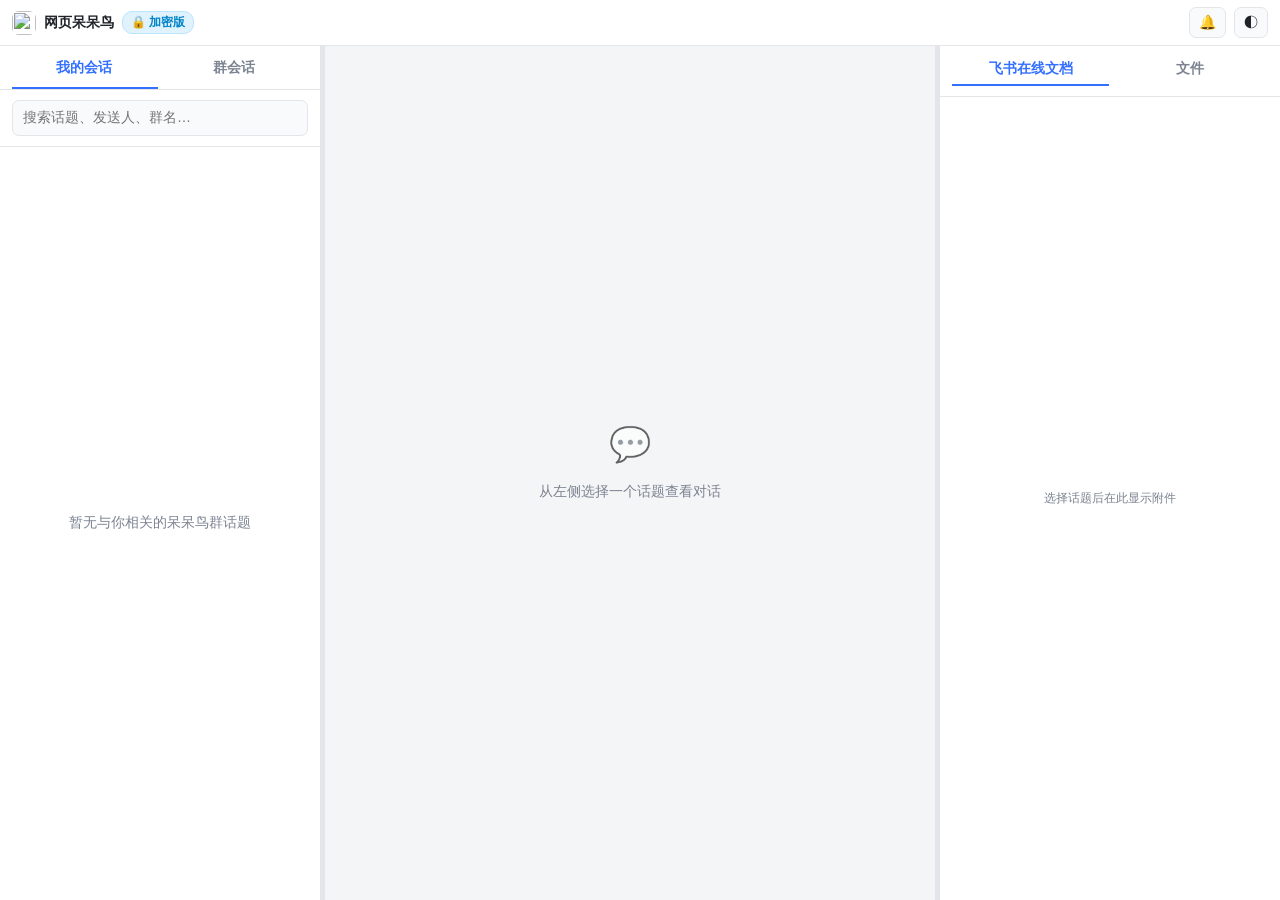
==== commit 49cfdb02: "feat(encrypted): 实现网页呆呆鸟加密版全套链路与零信任文档交互 (v1.0.0-encrypted) - 核心架构: 1:1严格绑定飞书私密Docx云文档，LinkShare彻底关闭，" ====
--- a/web/index.html
+++ b/web/index.html
@@ -4,7 +4,7 @@
 <meta charset="utf-8">
 <meta name="viewport" content="width=device-width, initial-scale=1">
 <meta name="referrer" content="no-referrer">
-<title>网页呆呆鸟</title>
+<title>网页呆呆鸟 · 加密版</title>
 <link rel="icon" href="/favicon.svg" type="image/svg+xml">
 <link rel="icon" href="/favicon.ico" sizes="16x16 32x32 48x48">
 <link rel="apple-touch-icon" href="/apple-touch-icon.png">
@@ -17,7 +17,7 @@
 </head>
 <body>
 <header class="topbar">
-  <div class="brand"><img class="logo-img" src="/favicon.svg" alt="" width="24" height="24"> 网页呆呆鸟</div>
+  <div class="brand"><img class="logo-img" src="/favicon.svg" alt="" width="24" height="24"> 网页呆呆鸟 <span class="badge enc-badge">🔒 加密版</span></div>
   <span id="modeBadge" class="badge" hidden>模拟模式</span>
   <div class="spacer"></div>
   <button id="btnNotify" class="btn icon" title="任务完成通知设置">🔔</button>
@@ -51,6 +51,14 @@
     <div id="chatHead" class="col-head chat-head" hidden>
       <div class="chat-title" id="chatTitle"></div>
       <div class="chat-sub" id="chatSub"></div>
+      <div id="encDocBanner" class="enc-doc-banner" hidden>
+        <div class="enc-doc-info"><span class="enc-shield">🛡️</span> <span id="encDocStatus">密态云文档已绑定</span></div>
+        <div class="enc-doc-links">
+          <a id="encDocLink" class="enc-doc-link" href="#" target="_blank" rel="noopener noreferrer">📄 专属云文档</a>
+          <a id="encFolderLink" class="enc-doc-link" href="#" target="_blank" rel="noopener noreferrer">📁 私密资料夹</a>
+          <span class="enc-audit-badge" title="文档链接分享已彻底关闭，仅对话者与呆呆鸟应用具有权限">🔒 0群聊协作者</span>
+        </div>
+      </div>
     </div>
     <div id="chatWarn"></div>
     <div id="messages" class="scroll">
@@ -61,6 +69,19 @@
       <div id="replyErr"></div>
       <div id="mentionPop" class="mention-pop" hidden></div>
       <div id="replyTray" class="tray"></div>
+      <div id="composerEncToolbar" class="composer-toolbar">
+        <span class="enc-toolbar-badge">🔒 加密文档交互</span>
+        <label class="context-limit-label">
+          上下文携带策略:
+          <select id="contextLimitSelect" class="context-limit-select">
+            <option value="10" selected>近 10 条 (推荐)</option>
+            <option value="20">近 20 条</option>
+            <option value="30">近 30 条</option>
+            <option value="0">全部历史</option>
+            <option value="-1">仅本轮 (极致隐私/无历史)</option>
+          </select>
+        </label>
+      </div>
       <div class="composer-row">
         <button id="btnMention" type="button" class="btn icon" title="@ 话题中的成员">@</button>
         <button id="btnAttach" type="button" class="btn icon" title="添加图片/文件（也可粘贴或拖拽到此处）">📎</button>
--- a/web/style.css
+++ b/web/style.css
@@ -440,3 +440,133 @@
   font-size: 13px; line-height: 1.55; white-space: normal; overflow-wrap: anywhere;
 }
 .file-name-tooltip[hidden] { display: none; }
+
+/* Encrypted Edition Badges and UI */
+.enc-badge {
+  background: #e0f2fe;
+  color: #0284c7;
+  font-weight: 600;
+  border: 1px solid #bae6fd;
+}
+[data-theme="dark"] .enc-badge {
+  background: #082f49;
+  color: #38bdf8;
+  border-color: #0369a1;
+}
+
+.enc-doc-banner {
+  display: flex;
+  align-items: center;
+  justify-content: space-between;
+  gap: 10px;
+  padding: 6px 14px;
+  background: #f0fdf4;
+  border: 1px solid #bbf7d0;
+  border-radius: 6px;
+  font-size: 13px;
+  color: #166534;
+  margin-top: 6px;
+}
+[data-theme="dark"] .enc-doc-banner {
+  background: #052e16;
+  border-color: #14532d;
+  color: #86efac;
+}
+.enc-doc-info {
+  display: flex;
+  align-items: center;
+  gap: 6px;
+  font-weight: 500;
+}
+.enc-doc-links {
+  display: flex;
+  align-items: center;
+  gap: 12px;
+}
+.enc-doc-link {
+  color: var(--accent);
+  text-decoration: none;
+  font-weight: 500;
+  display: inline-flex;
+  align-items: center;
+  gap: 4px;
+}
+.enc-doc-link:hover {
+  text-decoration: underline;
+}
+.enc-audit-badge {
+  font-size: 11px;
+  padding: 2px 6px;
+  border-radius: 4px;
+  background: #e2e8f0;
+  color: #475569;
+}
+[data-theme="dark"] .enc-audit-badge {
+  background: #1e293b;
+  color: #94a3b8;
+}
+
+.composer-toolbar {
+  display: flex;
+  align-items: center;
+  justify-content: space-between;
+  padding: 4px 10px;
+  background: var(--panel2);
+  border-top: 1px solid var(--border);
+  border-bottom: 1px solid var(--border);
+  font-size: 12px;
+}
+.enc-toolbar-badge {
+  display: inline-flex;
+  align-items: center;
+  gap: 4px;
+  font-weight: 600;
+  color: #0284c7;
+}
+[data-theme="dark"] .enc-toolbar-badge {
+  color: #38bdf8;
+}
+.context-limit-label {
+  display: inline-flex;
+  align-items: center;
+  gap: 6px;
+  color: var(--muted);
+}
+.context-limit-select {
+  padding: 2px 8px;
+  border-radius: 4px;
+  border: 1px solid var(--border);
+  background: var(--panel);
+  color: var(--fg);
+  font-size: 12px;
+  outline: none;
+  cursor: pointer;
+}
+
+.msg-frozen-tag {
+  display: inline-flex;
+  align-items: center;
+  gap: 2px;
+  font-size: 11px;
+  padding: 1px 5px;
+  border-radius: 4px;
+  background: var(--panel2);
+  color: var(--muted);
+  border: 1px solid var(--border);
+  margin-left: 6px;
+}
+.msg-artifacts {
+  margin-top: 8px;
+  padding-top: 8px;
+  border-top: 1px dashed var(--border);
+}
+.msg-artifacts-title {
+  font-size: 12px;
+  font-weight: 600;
+  color: var(--muted);
+  margin-bottom: 4px;
+}
+.msg-artifact-item {
+  font-size: 13px;
+  margin: 2px 0;
+}
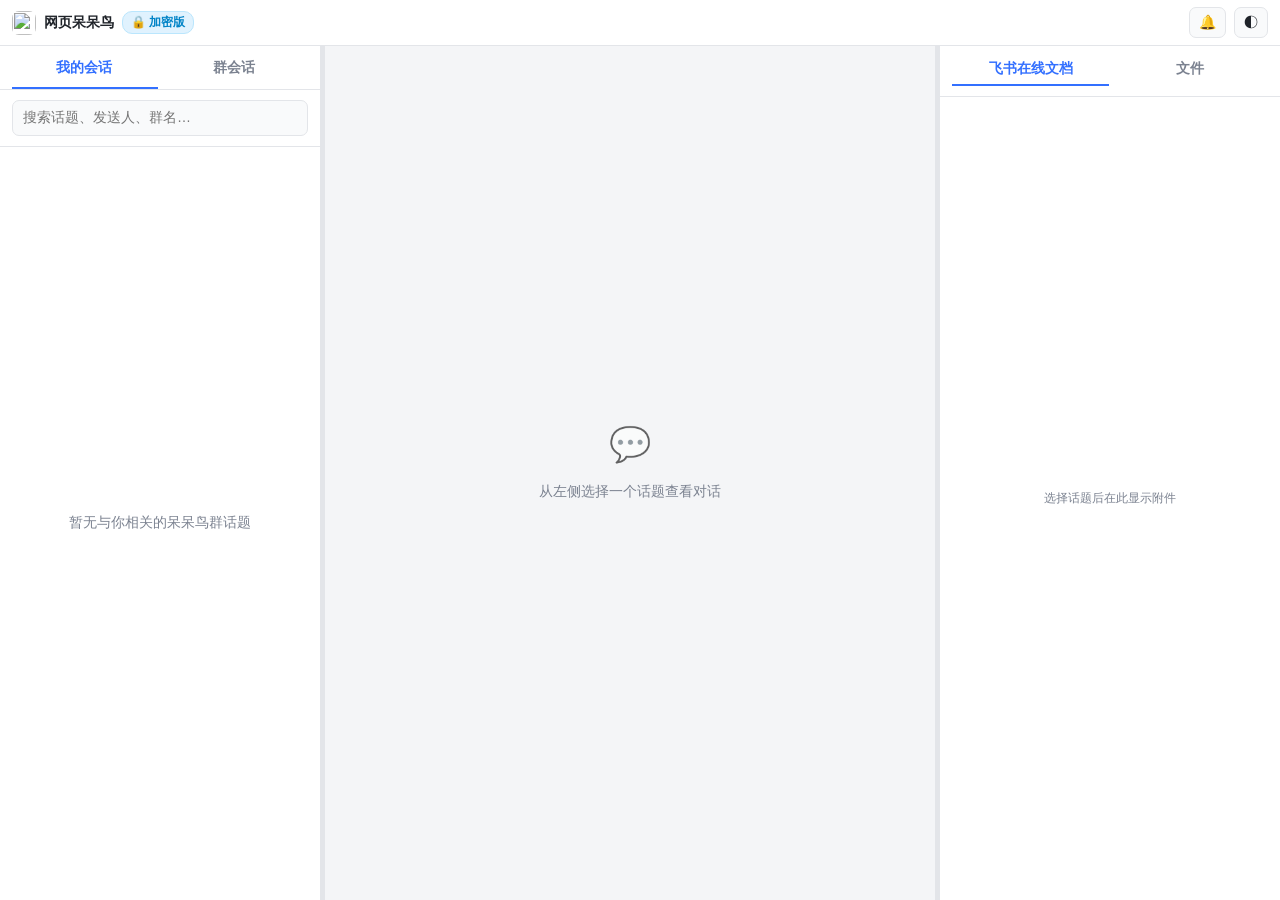
==== commit 377fc0b7: "fix(encrypted): eliminate sensitive encryption terms from topic replies, doc titles and system guard" ====
--- a/web/index.html
+++ b/web/index.html
@@ -70,15 +70,15 @@
       <div id="mentionPop" class="mention-pop" hidden></div>
       <div id="replyTray" class="tray"></div>
       <div id="composerEncToolbar" class="composer-toolbar">
-        <span class="enc-toolbar-badge">🔒 加密文档交互</span>
+        <span class="enc-toolbar-badge">📄 专属文档交互</span>
         <label class="context-limit-label">
           上下文携带策略:
           <select id="contextLimitSelect" class="context-limit-select">
-            <option value="10" selected>近 10 条 (推荐)</option>
+            <option value="-1" selected>仅本轮 (极致隐私/无历史)</option>
+            <option value="10">近 10 条 (推荐)</option>
             <option value="20">近 20 条</option>
             <option value="30">近 30 条</option>
             <option value="0">全部历史</option>
-            <option value="-1">仅本轮 (极致隐私/无历史)</option>
           </select>
         </label>
       </div>
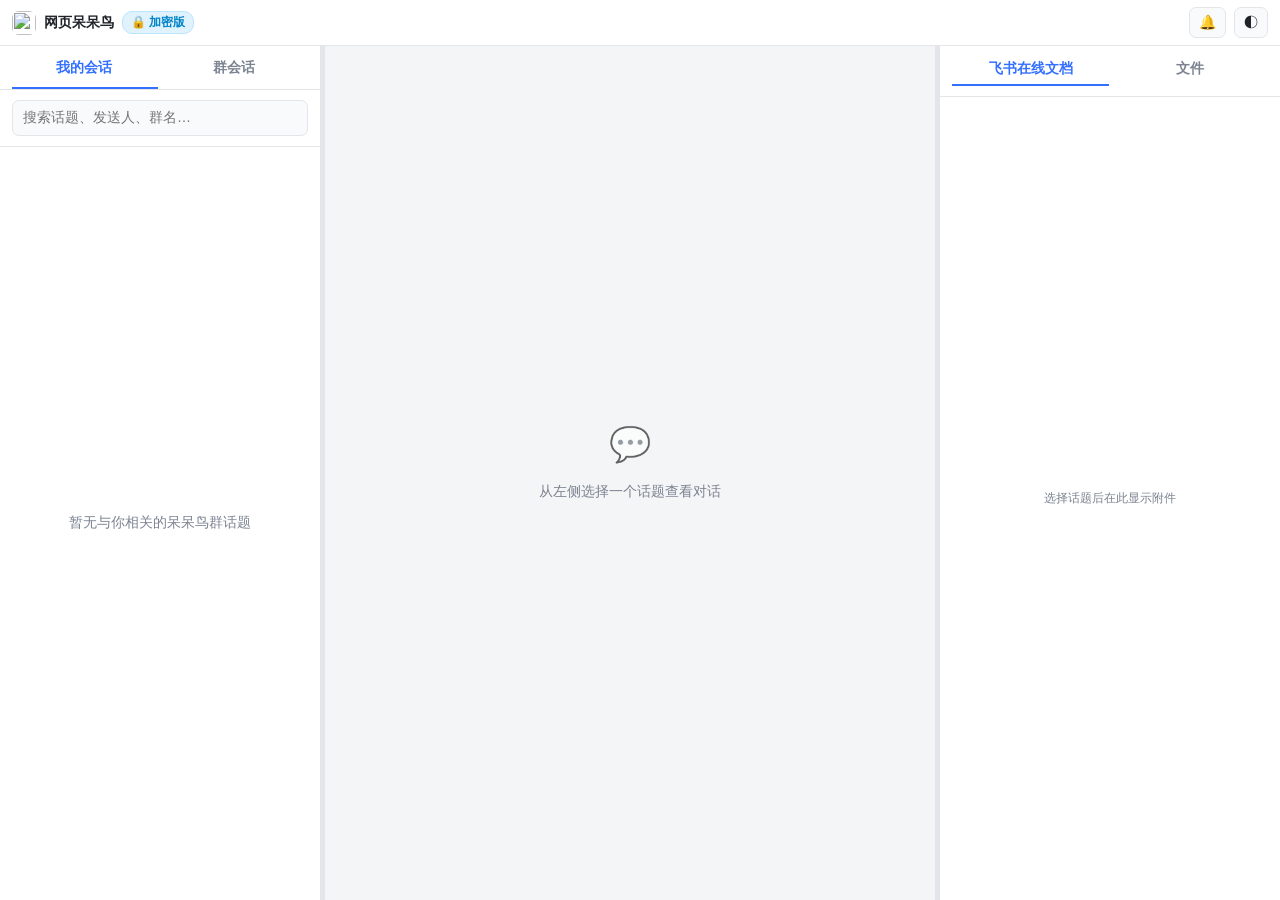
==== commit d73c2c76: "feat: 支持呆呆鸟执行器运行状态卡片持久化与会话内容双源分类展示(文档解析 vs 话题记录)" ====
--- a/web/index.html
+++ b/web/index.html
@@ -81,6 +81,12 @@
             <option value="0">全部历史</option>
           </select>
         </label>
+        <div class="enc-filter-group" id="encFilterGroup">
+          <span class="enc-filter-label">分类展示:</span>
+          <button type="button" class="enc-filter-btn active" data-filter="all">全部内容</button>
+          <button type="button" class="enc-filter-btn" data-filter="parsed">📄 文档解析</button>
+          <button type="button" class="enc-filter-btn" data-filter="topic">💬 话题记录</button>
+        </div>
       </div>
       <div class="composer-row">
         <button id="btnMention" type="button" class="btn icon" title="@ 话题中的成员">@</button>
--- a/web/style.css
+++ b/web/style.css
@@ -570,3 +570,89 @@
   font-size: 13px;
   margin: 2px 0;
 }
+
+.enc-running-box {
+  display: flex;
+  align-items: center;
+  gap: 8px;
+  color: var(--accent);
+  font-size: 13px;
+  padding: 4px 0;
+}
+.enc-running-box .spin-dot {
+  width: 14px;
+  height: 14px;
+  border-width: 2px;
+}
+.msg-para {
+  margin: 4px 0;
+  line-height: 1.6;
+  white-space: pre-wrap;
+  word-break: break-word;
+}
+.blank-line {
+  height: 8px;
+}
+.code-block {
+  background: var(--bg);
+  border: 1px solid var(--border);
+  border-radius: 6px;
+  padding: 8px 12px;
+  font-family: monospace;
+  font-size: 12px;
+  overflow-x: auto;
+  margin: 6px 0;
+  white-space: pre-wrap;
+  word-break: break-word;
+}
+
+.source-tag {
+  display: inline-flex;
+  align-items: center;
+  font-size: 10px;
+  padding: 1px 6px;
+  border-radius: 4px;
+  font-weight: 500;
+  margin-left: 5px;
+}
+.source-parsed {
+  background: rgba(16, 185, 129, 0.12);
+  color: #059669;
+  border: 1px solid rgba(16, 185, 129, 0.28);
+}
+.source-topic {
+  background: rgba(59, 130, 246, 0.12);
+  color: #2563eb;
+  border: 1px solid rgba(59, 130, 246, 0.28);
+}
+
+.enc-filter-group {
+  display: inline-flex;
+  align-items: center;
+  gap: 4px;
+  margin-left: 12px;
+}
+.enc-filter-label {
+  font-size: 11px;
+  color: var(--muted);
+  margin-right: 2px;
+}
+.enc-filter-btn {
+  font-size: 11px;
+  padding: 2px 8px;
+  border-radius: 12px;
+  border: 1px solid var(--border);
+  background: var(--bg);
+  color: var(--muted);
+  cursor: pointer;
+  transition: all 0.15s ease;
+}
+.enc-filter-btn:hover {
+  color: var(--fg);
+  border-color: var(--accent);
+}
+.enc-filter-btn.active {
+  background: var(--accent);
+  color: #fff;
+  border-color: var(--accent);
+}
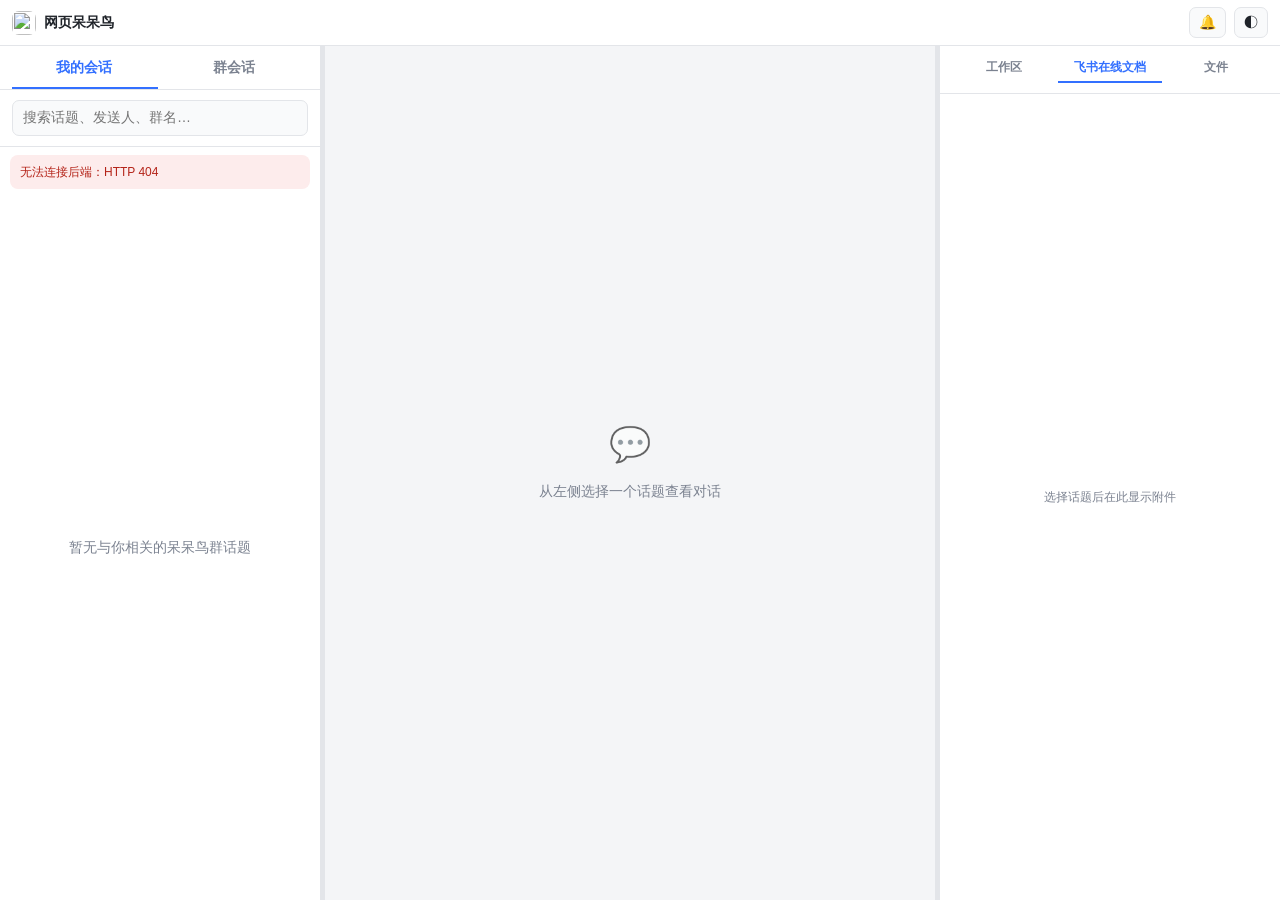
==== commit f2e2cc94: "wip: workspace links, opener, and startup perf changes" ====
--- a/web/index.html
+++ b/web/index.html
@@ -4,7 +4,7 @@
 <meta charset="utf-8">
 <meta name="viewport" content="width=device-width, initial-scale=1">
 <meta name="referrer" content="no-referrer">
-<title>网页呆呆鸟 · 加密版</title>
+<title>网页呆呆鸟</title>
 <link rel="icon" href="/favicon.svg" type="image/svg+xml">
 <link rel="icon" href="/favicon.ico" sizes="16x16 32x32 48x48">
 <link rel="apple-touch-icon" href="/apple-touch-icon.png">
@@ -13,11 +13,11 @@
 <meta name="mobile-web-app-capable" content="yes">
 <meta name="apple-mobile-web-app-capable" content="yes">
 <meta name="apple-mobile-web-app-title" content="网页呆呆鸟">
-<link rel="stylesheet" href="style.css?v=1.9.16">
+<link rel="stylesheet" href="style.css?v=workspace-links">
 </head>
 <body>
 <header class="topbar">
-  <div class="brand"><img class="logo-img" src="/favicon.svg" alt="" width="24" height="24"> 网页呆呆鸟 <span class="badge enc-badge">🔒 加密版</span></div>
+  <div class="brand"><img class="logo-img" src="/favicon.svg" alt="" width="24" height="24"> 网页呆呆鸟</div>
   <span id="modeBadge" class="badge" hidden>模拟模式</span>
   <div class="spacer"></div>
   <button id="btnNotify" class="btn icon" title="任务完成通知设置">🔔</button>
@@ -49,16 +49,11 @@
 
   <section id="colChat" class="col">
     <div id="chatHead" class="col-head chat-head" hidden>
-      <div class="chat-title" id="chatTitle"></div>
-      <div class="chat-sub" id="chatSub"></div>
-      <div id="encDocBanner" class="enc-doc-banner" hidden>
-        <div class="enc-doc-info"><span class="enc-shield">🛡️</span> <span id="encDocStatus">密态云文档已绑定</span></div>
-        <div class="enc-doc-links">
-          <a id="encDocLink" class="enc-doc-link" href="#" target="_blank" rel="noopener noreferrer">📄 专属云文档</a>
-          <a id="encFolderLink" class="enc-doc-link" href="#" target="_blank" rel="noopener noreferrer">📁 私密资料夹</a>
-          <span class="enc-audit-badge" title="文档链接分享已彻底关闭，仅对话者与呆呆鸟应用具有权限">🔒 0群聊协作者</span>
-        </div>
-      </div>
+      <div class="chat-head-copy">
+        <div class="chat-title" id="chatTitle"></div>
+        <div class="chat-sub" id="chatSub"></div>
+      </div>
+      <button id="btnWorkspace" class="btn" type="button">工作区 <span id="workspaceCount" class="count"></span></button>
     </div>
     <div id="chatWarn"></div>
     <div id="messages" class="scroll">
@@ -69,25 +64,6 @@
       <div id="replyErr"></div>
       <div id="mentionPop" class="mention-pop" hidden></div>
       <div id="replyTray" class="tray"></div>
-      <div id="composerEncToolbar" class="composer-toolbar">
-        <span class="enc-toolbar-badge">📄 专属文档交互</span>
-        <label class="context-limit-label">
-          上下文携带策略:
-          <select id="contextLimitSelect" class="context-limit-select">
-            <option value="-1" selected>仅本轮 (极致隐私/无历史)</option>
-            <option value="10">近 10 条 (推荐)</option>
-            <option value="20">近 20 条</option>
-            <option value="30">近 30 条</option>
-            <option value="0">全部历史</option>
-          </select>
-        </label>
-        <div class="enc-filter-group" id="encFilterGroup">
-          <span class="enc-filter-label">分类展示:</span>
-          <button type="button" class="enc-filter-btn active" data-filter="all">全部内容</button>
-          <button type="button" class="enc-filter-btn" data-filter="parsed">📄 文档解析</button>
-          <button type="button" class="enc-filter-btn" data-filter="topic">💬 话题记录</button>
-        </div>
-      </div>
       <div class="composer-row">
         <button id="btnMention" type="button" class="btn icon" title="@ 话题中的成员">@</button>
         <button id="btnAttach" type="button" class="btn icon" title="添加图片/文件（也可粘贴或拖拽到此处）">📎</button>
@@ -97,6 +73,7 @@
       </div>
       <div class="composer-foot">
         <div class="composer-hint" id="replyHint">以你本人的身份回复到该话题 · 可粘贴/拖拽图片与文件</div>
+        <label class="ws-check"><input id="replyWorkspace" type="checkbox" disabled> 附带群工作区</label>
       </div>
     </form>
   </section>
@@ -105,6 +82,7 @@
   <aside id="colFiles" class="col">
     <div id="filesHead" class="col-head">
       <div id="filesTabs" class="tabs" role="tablist">
+        <button id="tabWorkspace" class="tab" role="tab" aria-selected="false">工作区</button>
         <button id="tabFiles" class="tab on" role="tab" aria-selected="true">飞书在线文档 <span id="filesCount" class="count"></span></button>
         <button id="tabDl" class="tab" role="tab" aria-selected="false">文件 <span id="dlCount" class="count"></span></button>
       </div>
@@ -153,6 +131,10 @@
       <input id="ntFile" type="file" multiple hidden>
       <textarea id="ntInput" rows="4" maxlength="10000" placeholder="输入话题内容…（Ctrl/⌘+Enter 发送）"></textarea>
     </div>
+    <div class="nt-row ws-compose-options">
+      <label class="ws-check"><input id="ntWorkspace" type="checkbox" disabled> 附带群工作区</label>
+      <button id="ntWorkspaceRef" type="button" class="btn sm">引用工作区</button>
+    </div>
     <div class="modal-foot">
       <span class="composer-hint" id="ntHint"></span>
       <div class="spacer"></div>
@@ -160,6 +142,64 @@
       <button id="ntSend" type="submit" class="btn primary">发送</button>
     </div>
   </form>
+</div>
+<div id="workspaceModal" class="modal" hidden>
+  <section class="modal-card ws-modal" role="dialog" aria-modal="true" aria-labelledby="workspaceTitle">
+    <div class="modal-head">
+      <h2 id="workspaceTitle">群工作区</h2>
+      <button id="workspaceClose" type="button" class="btn icon" aria-label="关闭">✕</button>
+    </div>
+    <div id="workspaceSettings">
+      <div id="workspaceBindings" class="ws-list"></div>
+      <label class="ws-check"><input id="workspaceAttach" type="checkbox"> 发消息时默认附带群工作区路径</label>
+      <section class="ws-bind-panel" aria-label="绑定新工作区">
+        <div class="ws-quick-link">
+          <input id="workspaceLinkInput" type="url" placeholder="粘贴飞书知识库或云盘文件夹链接…" aria-label="飞书链接">
+          <button id="workspaceBindLink" type="button" class="btn sm primary">识别并绑定</button>
+        </div>
+        <div class="ws-tabs" role="tablist" aria-label="绑定方式">
+          <button id="wsTabBtnLocal" type="button" class="ws-tab on" role="tab" aria-selected="true">电脑本地文件夹</button>
+          <button id="wsTabBtnDrive" type="button" class="ws-tab" role="tab" aria-selected="false">飞书云盘</button>
+          <button id="wsTabBtnWiki" type="button" class="ws-tab" role="tab" aria-selected="false">飞书知识库</button>
+        </div>
+        <div id="wsTabLocal" class="ws-tab-panel">
+          <button id="workspacePick" type="button" class="btn primary ws-pick-btn">📂 打开电脑文件夹选择器</button>
+          <p id="workspacePickHint" class="hint ws-pick-hint" hidden></p>
+          <div id="workspaceLocalPlaces" class="ws-places" role="toolbar" aria-label="快捷入口"></div>
+          <nav id="workspaceLocalCrumbs" class="ws-crumbs" aria-label="路径"></nav>
+          <div id="workspaceLocalList" class="ws-list ws-browser-list"></div>
+          <button id="workspaceBindLocalDir" type="button" class="btn sm ws-bind-current" hidden>绑定当前目录</button>
+          <details class="ws-path-fallback">
+            <summary>输入路径…</summary>
+            <form id="workspacePathForm" class="ws-path-form">
+              <input id="workspacePathInput" type="text" placeholder="~/Desktop/项目 或完整路径" aria-label="文件夹路径">
+              <button type="submit" class="btn sm">前往</button>
+              <button id="workspacePathBind" type="button" class="btn sm">绑定此路径</button>
+            </form>
+          </details>
+        </div>
+        <div id="wsTabDrive" class="ws-tab-panel" hidden>
+          <input id="workspaceDriveFilter" type="search" placeholder="筛选文件夹…" aria-label="筛选云盘文件夹">
+          <nav id="workspaceDriveCrumbs" class="ws-crumbs" aria-label="云盘路径"></nav>
+          <div id="workspaceDriveList" class="ws-list ws-browser-list"></div>
+          <button id="workspaceDriveMore" type="button" class="btn sm" hidden>加载更多</button>
+          <button id="workspaceBindDriveDir" type="button" class="btn sm ws-bind-current" hidden>绑定当前文件夹</button>
+        </div>
+        <div id="wsTabWiki" class="ws-tab-panel" hidden>
+          <input id="workspaceWikiFilter" type="search" placeholder="筛选知识库或节点…" aria-label="筛选知识库">
+          <nav id="workspaceWikiCrumbs" class="ws-crumbs" aria-label="知识库路径"></nav>
+          <div id="workspaceWikiList" class="ws-list ws-browser-list"></div>
+          <button id="workspaceWikiMore" type="button" class="btn sm" hidden>加载更多</button>
+          <button id="workspaceBindWikiDir" type="button" class="btn sm ws-bind-current" hidden>绑定当前节点</button>
+        </div>
+      </section>
+    </div>
+    <div id="workspacePickerTree" class="ws-list" hidden></div>
+    <div id="workspaceError" class="hint" role="status"></div>
+    <div id="workspaceActions" class="modal-foot">
+      <button id="workspaceClearCache" type="button" class="btn">清理飞书预览缓存</button>
+    </div>
+  </section>
 </div>
 <div id="notifyModal" class="modal" hidden>
   <div class="modal-card notify-card" role="dialog" aria-modal="true" aria-labelledby="notifyTitle">
@@ -231,7 +271,21 @@
     </div>
   </div>
 </div>
-<script src="app.js?v=1.9.16"></script>
+<div id="wsConflictModal" class="modal" hidden>
+  <div class="modal-card ws-conflict" role="dialog" aria-modal="true" aria-labelledby="wsConflictTitle">
+    <div class="modal-head">
+      <h2 id="wsConflictTitle">原飞书文档已有新版本</h2>
+      <button id="wsConflictClose" type="button" class="btn icon" aria-label="关闭">✕</button>
+    </div>
+    <p id="wsConflictText">文件在本地未修改，但原飞书文档已有新版本。</p>
+    <p id="wsConflictName" class="hint"></p>
+    <div class="modal-foot">
+      <button id="wsConflictOpen" type="button" class="btn">打开最新飞书文档</button>
+      <button id="wsConflictSync" type="button" class="btn primary">同步最新版覆盖本地</button>
+    </div>
+  </div>
+</div>
+<script src="app.js?v=workspace-links"></script>
 <script src="pwa.js"></script>
 </body>
 </html>
--- a/web/style.css
+++ b/web/style.css
@@ -441,218 +441,73 @@
 }
 .file-name-tooltip[hidden] { display: none; }
 
-/* Encrypted Edition Badges and UI */
-.enc-badge {
-  background: #e0f2fe;
-  color: #0284c7;
-  font-weight: 600;
-  border: 1px solid #bae6fd;
+/* Group workspace */
+.chat-head { flex-direction: row; align-items: center; gap: 10px; }
+.chat-head-copy { flex: 1; min-width: 0; }
+#btnWorkspace { flex: none; white-space: nowrap; }
+#filesTabs .tab { padding-inline: 2px; font-size: 12px; white-space: nowrap; }
+.ws-check { display: inline-flex; align-items: center; gap: 4px; width: fit-content; font-size: 12px; color: var(--muted); white-space: nowrap; }
+.ws-check input { margin: 0; accent-color: var(--accent); }
+.ws-check:has(input:disabled) { opacity: .65; }
+.ws-compose-options { justify-content: space-between; }
+.ws-modal { width: min(620px, 92vw); min-height: 0; }
+#workspaceSettings { display: flex; flex-direction: column; gap: 14px; min-height: 0; }
+.ws-bind-panel { display: flex; flex-direction: column; gap: 10px; border: 1px solid var(--border); border-radius: 8px; padding: 10px; background: var(--panel2); }
+.ws-quick-link { display: flex; gap: 6px; flex-wrap: wrap; }
+.ws-quick-link input { flex: 1 1 220px; min-width: 0; }
+.ws-tabs { display: flex; gap: 4px; flex-wrap: wrap; }
+.ws-tab { border: 1px solid var(--border); background: var(--panel); color: var(--muted); border-radius: 6px; padding: 5px 8px; font-size: 12px; cursor: pointer; }
+.ws-tab.on { color: var(--accent); border-color: var(--accent); background: var(--accent-bg); }
+.ws-tab-panel { display: flex; flex-direction: column; gap: 8px; min-height: 0; }
+.ws-pick-btn { width: 100%; }
+.ws-pick-hint { margin: 0; }
+.ws-places { display: flex; flex-wrap: wrap; gap: 6px; }
+.ws-place { font-size: 12px; }
+.ws-crumbs { display: flex; flex-wrap: wrap; gap: 2px 4px; align-items: center; min-height: 22px; font-size: 12px; color: var(--muted); }
+.ws-crumb { border: 0; background: transparent; color: var(--accent); cursor: pointer; padding: 0; font: inherit; }
+.ws-browser-list { max-height: 28vh; }
+.ws-browser-row { display: flex; align-items: center; gap: 6px; padding: 6px 4px; border-bottom: 1px solid var(--border); }
+.ws-browser-row:last-child { border-bottom: 0; }
+.ws-browser-name { flex: 1; min-width: 0; text-align: left; background: transparent; border: 0; color: var(--text); cursor: pointer; padding: 2px 0; overflow: hidden; text-overflow: ellipsis; white-space: nowrap; }
+.ws-bind-current { align-self: flex-start; }
+.ws-path-fallback { font-size: 12px; color: var(--muted); }
+.ws-path-form { display: flex; flex-wrap: wrap; gap: 6px; margin-top: 6px; }
+.ws-path-form input { flex: 1 1 180px; min-width: 0; }
+.ws-list { overflow: auto; min-height: 0; max-height: 44vh; }
+.ws-binding { display: grid; grid-template-columns: minmax(0, 1fr) auto; gap: 4px 8px; padding: 8px 0; border-bottom: 1px solid var(--border); }
+.ws-binding:last-child { border-bottom: 0; }
+.ws-binding-path { grid-column: 1 / -1; overflow-wrap: anywhere; }
+.ws-form { display: flex; align-items: flex-start; flex-wrap: wrap; gap: 8px; }
+.ws-form > div { display: flex; flex: 1 1 220px; flex-wrap: wrap; gap: 6px; min-width: 0; }
+.ws-form > div input, .ws-form > div select, .ws-browse-form input { flex: 1 1 180px; min-width: 0; }
+.ws-form input, .ws-form select, .ws-binding input, .ws-browse-form input {
+  font: inherit; color: var(--text); background: var(--panel2); border: 1px solid var(--border); border-radius: 6px; padding: 5px 8px;
 }
-[data-theme="dark"] .enc-badge {
-  background: #082f49;
-  color: #38bdf8;
-  border-color: #0369a1;
+.ws-browse-form { display: flex; gap: 6px; }
+.ws-browse-entry { width: 100%; text-align: left; padding: 7px 8px; color: var(--text); background: var(--panel); border: 0; border-bottom: 1px solid var(--border); cursor: pointer; }
+.ws-browse-entry:hover { background: var(--panel2); }
+.ws-tree { display: grid; gap: 3px; padding: 8px; }
+.ws-tree-row { display: flex; align-items: center; gap: 4px; min-height: 33px; padding: 3px; border: 1px solid transparent; border-radius: 6px; }
+.ws-tree-row:hover, .ws-tree-row:focus-within { background: var(--panel2); }
+.ws-tree-name, .ws-tree-toggle { background: transparent; color: var(--text); border: 0; cursor: pointer; }
+.ws-tree-name { flex: 1; min-width: 0; text-align: left; padding: 3px 0; overflow: hidden; text-overflow: ellipsis; white-space: nowrap; }
+.ws-tree-toggle, .ws-tree-indent { width: 18px; flex: none; padding: 0; color: var(--muted); }
+.ws-tree-row > .btn { flex: none; font-size: 11px; padding: 2px 5px; }
+.ws-children { margin-inline-start: 11px; padding-inline-start: 3px; border-inline-start: 1px solid var(--border); }
+.ws-children > .hint, .ws-unavailable { padding: 4px 6px; color: var(--muted); font-size: 12px; }
+.ws-empty { min-height: 130px; }
+.ws-error { color: var(--danger, #bb382f); overflow-wrap: anywhere; }
+#workspaceError:empty { display: none; }
+.ws-tree-row.ws-drop, #tabWorkspace.ws-drop { border-color: var(--accent); background: var(--accent-bg); color: var(--accent); }
+.ws-source-badge { flex: none; font-size: 11px; line-height: 1.4; padding: 1px 6px; border-radius: 999px; white-space: nowrap; }
+.ws-source-badge.linked { color: var(--accent); background: var(--accent-bg); }
+.ws-source-badge.modified { color: var(--warn-fg); background: var(--warn-bg); }
+.ws-conflict { width: min(440px, 92vw); }
+.ws-conflict p { margin: 0; line-height: 1.5; }
+#wsConflictModal { z-index: 20; }
+[draggable="true"] { -webkit-user-drag: element; }
+.bubble [role="button"][tabindex="0"] { cursor: pointer; }
+@media (max-height: 640px) {
+  .ws-modal { max-height: 92vh; overflow: auto; }
+  .ws-list { min-height: 65px; max-height: 30vh; }
 }
-
-.enc-doc-banner {
-  display: flex;
-  align-items: center;
-  justify-content: space-between;
-  gap: 10px;
-  padding: 6px 14px;
-  background: #f0fdf4;
-  border: 1px solid #bbf7d0;
-  border-radius: 6px;
-  font-size: 13px;
-  color: #166534;
-  margin-top: 6px;
-}
-[data-theme="dark"] .enc-doc-banner {
-  background: #052e16;
-  border-color: #14532d;
-  color: #86efac;
-}
-.enc-doc-info {
-  display: flex;
-  align-items: center;
-  gap: 6px;
-  font-weight: 500;
-}
-.enc-doc-links {
-  display: flex;
-  align-items: center;
-  gap: 12px;
-}
-.enc-doc-link {
-  color: var(--accent);
-  text-decoration: none;
-  font-weight: 500;
-  display: inline-flex;
-  align-items: center;
-  gap: 4px;
-}
-.enc-doc-link:hover {
-  text-decoration: underline;
-}
-.enc-audit-badge {
-  font-size: 11px;
-  padding: 2px 6px;
-  border-radius: 4px;
-  background: #e2e8f0;
-  color: #475569;
-}
-[data-theme="dark"] .enc-audit-badge {
-  background: #1e293b;
-  color: #94a3b8;
-}
-
-.composer-toolbar {
-  display: flex;
-  align-items: center;
-  justify-content: space-between;
-  padding: 4px 10px;
-  background: var(--panel2);
-  border-top: 1px solid var(--border);
-  border-bottom: 1px solid var(--border);
-  font-size: 12px;
-}
-.enc-toolbar-badge {
-  display: inline-flex;
-  align-items: center;
-  gap: 4px;
-  font-weight: 600;
-  color: #0284c7;
-}
-[data-theme="dark"] .enc-toolbar-badge {
-  color: #38bdf8;
-}
-.context-limit-label {
-  display: inline-flex;
-  align-items: center;
-  gap: 6px;
-  color: var(--muted);
-}
-.context-limit-select {
-  padding: 2px 8px;
-  border-radius: 4px;
-  border: 1px solid var(--border);
-  background: var(--panel);
-  color: var(--fg);
-  font-size: 12px;
-  outline: none;
-  cursor: pointer;
-}
-
-.msg-frozen-tag {
-  display: inline-flex;
-  align-items: center;
-  gap: 2px;
-  font-size: 11px;
-  padding: 1px 5px;
-  border-radius: 4px;
-  background: var(--panel2);
-  color: var(--muted);
-  border: 1px solid var(--border);
-  margin-left: 6px;
-}
-.msg-artifacts {
-  margin-top: 8px;
-  padding-top: 8px;
-  border-top: 1px dashed var(--border);
-}
-.msg-artifacts-title {
-  font-size: 12px;
-  font-weight: 600;
-  color: var(--muted);
-  margin-bottom: 4px;
-}
-.msg-artifact-item {
-  font-size: 13px;
-  margin: 2px 0;
-}
-
-.enc-running-box {
-  display: flex;
-  align-items: center;
-  gap: 8px;
-  color: var(--accent);
-  font-size: 13px;
-  padding: 4px 0;
-}
-.enc-running-box .spin-dot {
-  width: 14px;
-  height: 14px;
-  border-width: 2px;
-}
-.msg-para {
-  margin: 4px 0;
-  line-height: 1.6;
-  white-space: pre-wrap;
-  word-break: break-word;
-}
-.blank-line {
-  height: 8px;
-}
-.code-block {
-  background: var(--bg);
-  border: 1px solid var(--border);
-  border-radius: 6px;
-  padding: 8px 12px;
-  font-family: monospace;
-  font-size: 12px;
-  overflow-x: auto;
-  margin: 6px 0;
-  white-space: pre-wrap;
-  word-break: break-word;
-}
-
-.source-tag {
-  display: inline-flex;
-  align-items: center;
-  font-size: 10px;
-  padding: 1px 6px;
-  border-radius: 4px;
-  font-weight: 500;
-  margin-left: 5px;
-}
-.source-parsed {
-  background: rgba(16, 185, 129, 0.12);
-  color: #059669;
-  border: 1px solid rgba(16, 185, 129, 0.28);
-}
-.source-topic {
-  background: rgba(59, 130, 246, 0.12);
-  color: #2563eb;
-  border: 1px solid rgba(59, 130, 246, 0.28);
-}
-
-.enc-filter-group {
-  display: inline-flex;
-  align-items: center;
-  gap: 4px;
-  margin-left: 12px;
-}
-.enc-filter-label {
-  font-size: 11px;
-  color: var(--muted);
-  margin-right: 2px;
-}
-.enc-filter-btn {
-  font-size: 11px;
-  padding: 2px 8px;
-  border-radius: 12px;
-  border: 1px solid var(--border);
-  background: var(--bg);
-  color: var(--muted);
-  cursor: pointer;
-  transition: all 0.15s ease;
-}
-.enc-filter-btn:hover {
-  color: var(--fg);
-  border-color: var(--accent);
-}
-.enc-filter-btn.active {
-  background: var(--accent);
-  color: #fff;
-  border-color: var(--accent);
-}
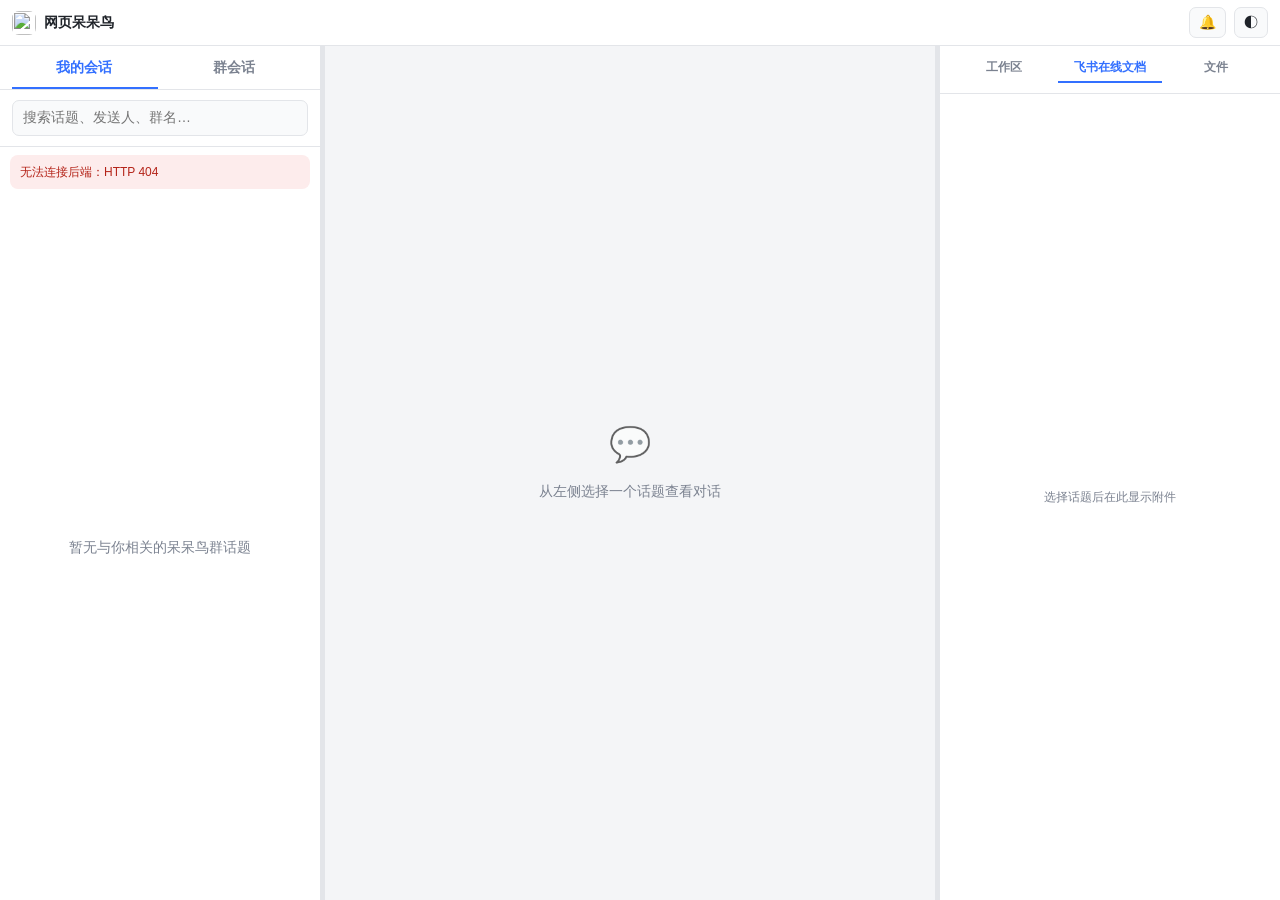
==== commit 329bc39d: "wip: sync latest workspace modal & path changes before MacBook2017 migration" ====
--- a/web/index.html
+++ b/web/index.html
@@ -13,7 +13,7 @@
 <meta name="mobile-web-app-capable" content="yes">
 <meta name="apple-mobile-web-app-capable" content="yes">
 <meta name="apple-mobile-web-app-title" content="网页呆呆鸟">
-<link rel="stylesheet" href="style.css?v=workspace-links">
+<link rel="stylesheet" href="style.css?v=workspace-search">
 </head>
 <body>
 <header class="topbar">
@@ -150,47 +150,43 @@
       <button id="workspaceClose" type="button" class="btn icon" aria-label="关闭">✕</button>
     </div>
     <div id="workspaceSettings">
-      <div id="workspaceBindings" class="ws-list"></div>
-      <label class="ws-check"><input id="workspaceAttach" type="checkbox"> 发消息时默认附带群工作区路径</label>
-      <section class="ws-bind-panel" aria-label="绑定新工作区">
+      <section class="ws-current" aria-labelledby="workspaceCurrentTitle">
+        <h3 id="workspaceCurrentTitle">当前群已绑定</h3>
+        <div id="workspaceBindings" class="ws-list"></div>
+        <label class="ws-check"><input id="workspaceAttach" type="checkbox"> 发消息时默认附带群工作区路径</label>
+      </section>
+      <section class="ws-bind-panel" aria-labelledby="workspaceSelectTitle">
         <div class="ws-quick-link">
           <input id="workspaceLinkInput" type="url" placeholder="粘贴飞书知识库或云盘文件夹链接…" aria-label="飞书链接">
-          <button id="workspaceBindLink" type="button" class="btn sm primary">识别并绑定</button>
+          <button id="workspaceBindLink" type="button" class="btn sm">识别并绑定</button>
         </div>
-        <div class="ws-tabs" role="tablist" aria-label="绑定方式">
-          <button id="wsTabBtnLocal" type="button" class="ws-tab on" role="tab" aria-selected="true">电脑本地文件夹</button>
-          <button id="wsTabBtnDrive" type="button" class="ws-tab" role="tab" aria-selected="false">飞书云盘</button>
-          <button id="wsTabBtnWiki" type="button" class="ws-tab" role="tab" aria-selected="false">飞书知识库</button>
+        <h3 id="workspaceSelectTitle">选择要关联的工作区目录</h3>
+        <div id="workspaceTabs" class="ws-tabs" role="tablist" aria-label="工作区来源">
+          <button id="wsTabBtnDrive" type="button" class="ws-tab" role="tab" aria-controls="workspaceTabPanel" aria-selected="false" tabindex="-1">飞书云盘</button>
+          <button id="wsTabBtnWiki" type="button" class="ws-tab" role="tab" aria-controls="workspaceTabPanel" aria-selected="false" tabindex="-1">飞书知识库</button>
+          <button id="wsTabBtnLocal" type="button" class="ws-tab on" role="tab" aria-controls="workspaceTabPanel" aria-selected="true">电脑本地文件夹</button>
         </div>
-        <div id="wsTabLocal" class="ws-tab-panel">
-          <button id="workspacePick" type="button" class="btn primary ws-pick-btn">📂 打开电脑文件夹选择器</button>
-          <p id="workspacePickHint" class="hint ws-pick-hint" hidden></p>
-          <div id="workspaceLocalPlaces" class="ws-places" role="toolbar" aria-label="快捷入口"></div>
-          <nav id="workspaceLocalCrumbs" class="ws-crumbs" aria-label="路径"></nav>
-          <div id="workspaceLocalList" class="ws-list ws-browser-list"></div>
-          <button id="workspaceBindLocalDir" type="button" class="btn sm ws-bind-current" hidden>绑定当前目录</button>
-          <details class="ws-path-fallback">
-            <summary>输入路径…</summary>
-            <form id="workspacePathForm" class="ws-path-form">
-              <input id="workspacePathInput" type="text" placeholder="~/Desktop/项目 或完整路径" aria-label="文件夹路径">
-              <button type="submit" class="btn sm">前往</button>
-              <button id="workspacePathBind" type="button" class="btn sm">绑定此路径</button>
-            </form>
-          </details>
-        </div>
-        <div id="wsTabDrive" class="ws-tab-panel" hidden>
-          <input id="workspaceDriveFilter" type="search" placeholder="筛选文件夹…" aria-label="筛选云盘文件夹">
-          <nav id="workspaceDriveCrumbs" class="ws-crumbs" aria-label="云盘路径"></nav>
-          <div id="workspaceDriveList" class="ws-list ws-browser-list"></div>
-          <button id="workspaceDriveMore" type="button" class="btn sm" hidden>加载更多</button>
-          <button id="workspaceBindDriveDir" type="button" class="btn sm ws-bind-current" hidden>绑定当前文件夹</button>
-        </div>
-        <div id="wsTabWiki" class="ws-tab-panel" hidden>
-          <input id="workspaceWikiFilter" type="search" placeholder="筛选知识库或节点…" aria-label="筛选知识库">
-          <nav id="workspaceWikiCrumbs" class="ws-crumbs" aria-label="知识库路径"></nav>
-          <div id="workspaceWikiList" class="ws-list ws-browser-list"></div>
-          <button id="workspaceWikiMore" type="button" class="btn sm" hidden>加载更多</button>
-          <button id="workspaceBindWikiDir" type="button" class="btn sm ws-bind-current" hidden>绑定当前节点</button>
+        <div id="workspaceTabPanel" class="ws-tab-panel" role="tabpanel" aria-labelledby="wsTabBtnLocal">
+          <form id="workspaceSearchForm" class="ws-search" role="search">
+            <svg viewBox="0 0 20 20" width="18" height="18" fill="none" stroke="currentColor" stroke-width="1.5" aria-hidden="true"><circle cx="8.5" cy="8.5" r="4.75"/><path d="m12 12 4 4" stroke-linecap="round"/></svg>
+            <input id="workspaceSearch" type="search" aria-label="搜索工作区" autocomplete="off">
+            <button id="workspaceSearchClear" type="button" class="ws-clear" aria-label="清空搜索" hidden>✕</button>
+          </form>
+          <div id="workspaceLocalControls" class="ws-local-controls">
+            <button id="workspacePick" type="button" class="btn sm ws-pick-btn">📂 打开电脑文件夹选择器</button>
+            <p id="workspacePickHint" class="hint ws-pick-hint" hidden></p>
+            <div id="workspaceLocalPlaces" class="ws-places" aria-label="快捷入口"></div>
+            <details id="workspacePathFallback" class="ws-path-fallback">
+              <summary>输入路径…</summary>
+              <form id="workspacePathForm" class="ws-path-form">
+                <input id="workspacePathInput" type="text" placeholder="~/Desktop/项目 或完整路径" aria-label="文件夹路径">
+                <button type="submit" class="btn sm">前往</button>
+                <button id="workspacePathBind" type="button" class="btn sm">绑定此路径</button>
+              </form>
+            </details>
+          </div>
+          <div id="workspaceSelection" class="ws-browser-list" aria-label="可选择的工作区"></div>
+          <p class="hint ws-guide">展开逐层查找，点击「选择」关联目录，可继续选择更多。</p>
         </div>
       </section>
     </div>
@@ -285,7 +281,7 @@
     </div>
   </div>
 </div>
-<script src="app.js?v=workspace-links"></script>
+<script src="app.js?v=workspace-search"></script>
 <script src="pwa.js"></script>
 </body>
 </html>
--- a/web/style.css
+++ b/web/style.css
@@ -450,42 +450,77 @@
 .ws-check input { margin: 0; accent-color: var(--accent); }
 .ws-check:has(input:disabled) { opacity: .65; }
 .ws-compose-options { justify-content: space-between; }
-.ws-modal { width: min(620px, 92vw); min-height: 0; }
-#workspaceSettings { display: flex; flex-direction: column; gap: 14px; min-height: 0; }
-.ws-bind-panel { display: flex; flex-direction: column; gap: 10px; border: 1px solid var(--border); border-radius: 8px; padding: 10px; background: var(--panel2); }
+.ws-modal { width: min(660px, 94vw); min-height: 0; max-height: 94vh; max-height: 94dvh; }
+.ws-modal > .modal-head, .ws-modal > .modal-foot { flex: none; }
+#workspaceSettings { display: flex; flex-direction: column; gap: 12px; min-height: 0; overflow: auto; scrollbar-width: thin; }
+.ws-current, .ws-bind-panel { display: flex; flex-direction: column; gap: 7px; }
+.ws-current h3, .ws-bind-panel h3 { font-size: 13px; line-height: 1.4; margin: 0; }
+#workspaceBindings { max-height: 112px; scrollbar-width: thin; }
+#workspaceBindings > p { margin: 0; }
 .ws-quick-link { display: flex; gap: 6px; flex-wrap: wrap; }
+.ws-quick-link, .ws-search { margin-bottom: 4px; }
+.ws-quick-link input, .ws-path-form input {
+  color: var(--text); background: var(--panel); border: 1px solid var(--border); border-radius: 6px; padding: 5px 8px; font: inherit;
+}
 .ws-quick-link input { flex: 1 1 220px; min-width: 0; }
-.ws-tabs { display: flex; gap: 4px; flex-wrap: wrap; }
-.ws-tab { border: 1px solid var(--border); background: var(--panel); color: var(--muted); border-radius: 6px; padding: 5px 8px; font-size: 12px; cursor: pointer; }
-.ws-tab.on { color: var(--accent); border-color: var(--accent); background: var(--accent-bg); }
-.ws-tab-panel { display: flex; flex-direction: column; gap: 8px; min-height: 0; }
-.ws-pick-btn { width: 100%; }
+.ws-tabs { display: flex; gap: clamp(6px, 2vw, 20px); border-bottom: 1px solid var(--border); }
+.ws-tab {
+  border: 0; border-bottom: 2px solid transparent; margin-bottom: -1px; padding: 7px 3px;
+  background: transparent; color: var(--muted); font: inherit; font-size: 13px; cursor: pointer;
+}
+.ws-tab:hover { color: var(--text); }
+.ws-tab.on { color: var(--accent); border-bottom-color: var(--accent); font-weight: 600; }
+.ws-tab-panel { display: flex; flex-direction: column; gap: 7px; }
+.ws-search {
+  display: flex; align-items: center; gap: 7px; padding: 0 9px; border: 1px solid var(--border);
+  border-radius: 7px; background: var(--panel); color: var(--muted);
+}
+.ws-search:focus-within { border-color: var(--accent); }
+.ws-search > svg { flex: none; }
+.ws-search input { flex: 1; min-width: 0; padding: 7px 0; border: 0; outline: 0; background: transparent; color: var(--text); font: inherit; }
+.ws-search input::-webkit-search-cancel-button { display: none; }
+.ws-clear, .ws-action, .ws-selector-toggle {
+  border: 0; border-radius: 4px; background: transparent; color: var(--accent); cursor: pointer; font: inherit;
+}
+.ws-clear { padding: 0 4px; color: var(--muted); }
+.ws-action { display: inline-block; padding: 3px 7px; color: var(--accent); font-size: 12px; white-space: nowrap; text-decoration: none; }
+.ws-action:not([aria-disabled="true"]):hover { background: var(--accent-bg); text-decoration: none; }
+.ws-action.ws-selected { color: var(--muted); cursor: default; }
+.ws-local-controls { display: flex; flex-wrap: wrap; align-items: center; gap: 5px 8px; }
 .ws-pick-hint { margin: 0; }
-.ws-places { display: flex; flex-wrap: wrap; gap: 6px; }
-.ws-place { font-size: 12px; }
-.ws-crumbs { display: flex; flex-wrap: wrap; gap: 2px 4px; align-items: center; min-height: 22px; font-size: 12px; color: var(--muted); }
-.ws-crumb { border: 0; background: transparent; color: var(--accent); cursor: pointer; padding: 0; font: inherit; }
-.ws-browser-list { max-height: 28vh; }
-.ws-browser-row { display: flex; align-items: center; gap: 6px; padding: 6px 4px; border-bottom: 1px solid var(--border); }
-.ws-browser-row:last-child { border-bottom: 0; }
-.ws-browser-name { flex: 1; min-width: 0; text-align: left; background: transparent; border: 0; color: var(--text); cursor: pointer; padding: 2px 0; overflow: hidden; text-overflow: ellipsis; white-space: nowrap; }
-.ws-bind-current { align-self: flex-start; }
-.ws-path-fallback { font-size: 12px; color: var(--muted); }
+.ws-places { display: flex; flex-wrap: wrap; gap: 4px; }
+.ws-place {
+  border: 0; border-radius: 999px; padding: 3px 8px; background: var(--panel2);
+  color: var(--text); font: inherit; font-size: 12px; cursor: pointer;
+}
+.ws-place:hover { background: var(--hover); }
+.ws-browser-list {
+  height: min(400px, max(210px, calc(94dvh - 326px))); overflow: auto; scrollbar-width: thin; padding: 2px 1px;
+}
+.ws-browser-row { display: flex; align-items: center; gap: 6px; min-height: 34px; padding: 3px 5px 3px 2px; border-radius: 5px; }
+.ws-browser-row:hover, .ws-browser-row:focus-within { background: var(--hover); }
+.ws-browser-name {
+  flex: 1; min-width: 0; padding: 0; border: 0; background: transparent; color: var(--text); font: inherit; text-align: left;
+}
+button.ws-browser-name { cursor: pointer; }
+.ws-selector-toggle, .ws-selector-icon { flex: none; width: 16px; padding: 0; color: var(--muted); text-align: center; }
+.ws-selector-icon { font-size: 13px; }
+.ws-selector-title, .ws-selector-hint { display: block; overflow: hidden; text-overflow: ellipsis; white-space: nowrap; }
+.ws-selector-hint, .ws-selector-status { color: var(--muted); font-size: 12px; }
+.ws-selector-status { margin: 6px 7px; }
+.ws-selector-children { margin-inline-start: 9px; padding-inline-start: 8px; border-inline-start: 1px solid var(--border); }
+.ws-selector-more { margin-inline-start: 6px; }
+.ws-guide { margin: 0; }
+.ws-path-fallback { flex: 1 1 100%; font-size: 12px; color: var(--muted); }
+.ws-path-fallback summary { cursor: pointer; width: fit-content; }
 .ws-path-form { display: flex; flex-wrap: wrap; gap: 6px; margin-top: 6px; }
 .ws-path-form input { flex: 1 1 180px; min-width: 0; }
 .ws-list { overflow: auto; min-height: 0; max-height: 44vh; }
-.ws-binding { display: grid; grid-template-columns: minmax(0, 1fr) auto; gap: 4px 8px; padding: 8px 0; border-bottom: 1px solid var(--border); }
-.ws-binding:last-child { border-bottom: 0; }
-.ws-binding-path { grid-column: 1 / -1; overflow-wrap: anywhere; }
-.ws-form { display: flex; align-items: flex-start; flex-wrap: wrap; gap: 8px; }
-.ws-form > div { display: flex; flex: 1 1 220px; flex-wrap: wrap; gap: 6px; min-width: 0; }
-.ws-form > div input, .ws-form > div select, .ws-browse-form input { flex: 1 1 180px; min-width: 0; }
-.ws-form input, .ws-form select, .ws-binding input, .ws-browse-form input {
+.ws-binding { display: grid; grid-template-columns: minmax(0, 1fr) auto; gap: 2px 8px; padding: 4px 2px; }
+.ws-binding-path { grid-column: 1 / -1; overflow: hidden; text-overflow: ellipsis; white-space: nowrap; }
+.ws-binding input {
   font: inherit; color: var(--text); background: var(--panel2); border: 1px solid var(--border); border-radius: 6px; padding: 5px 8px;
 }
-.ws-browse-form { display: flex; gap: 6px; }
-.ws-browse-entry { width: 100%; text-align: left; padding: 7px 8px; color: var(--text); background: var(--panel); border: 0; border-bottom: 1px solid var(--border); cursor: pointer; }
-.ws-browse-entry:hover { background: var(--panel2); }
 .ws-tree { display: grid; gap: 3px; padding: 8px; }
 .ws-tree-row { display: flex; align-items: center; gap: 4px; min-height: 33px; padding: 3px; border: 1px solid transparent; border-radius: 6px; }
 .ws-tree-row:hover, .ws-tree-row:focus-within { background: var(--panel2); }
@@ -508,6 +543,5 @@
 [draggable="true"] { -webkit-user-drag: element; }
 .bubble [role="button"][tabindex="0"] { cursor: pointer; }
 @media (max-height: 640px) {
-  .ws-modal { max-height: 92vh; overflow: auto; }
-  .ws-list { min-height: 65px; max-height: 30vh; }
-}
+  #workspacePickerTree { max-height: 55vh; }
+}
